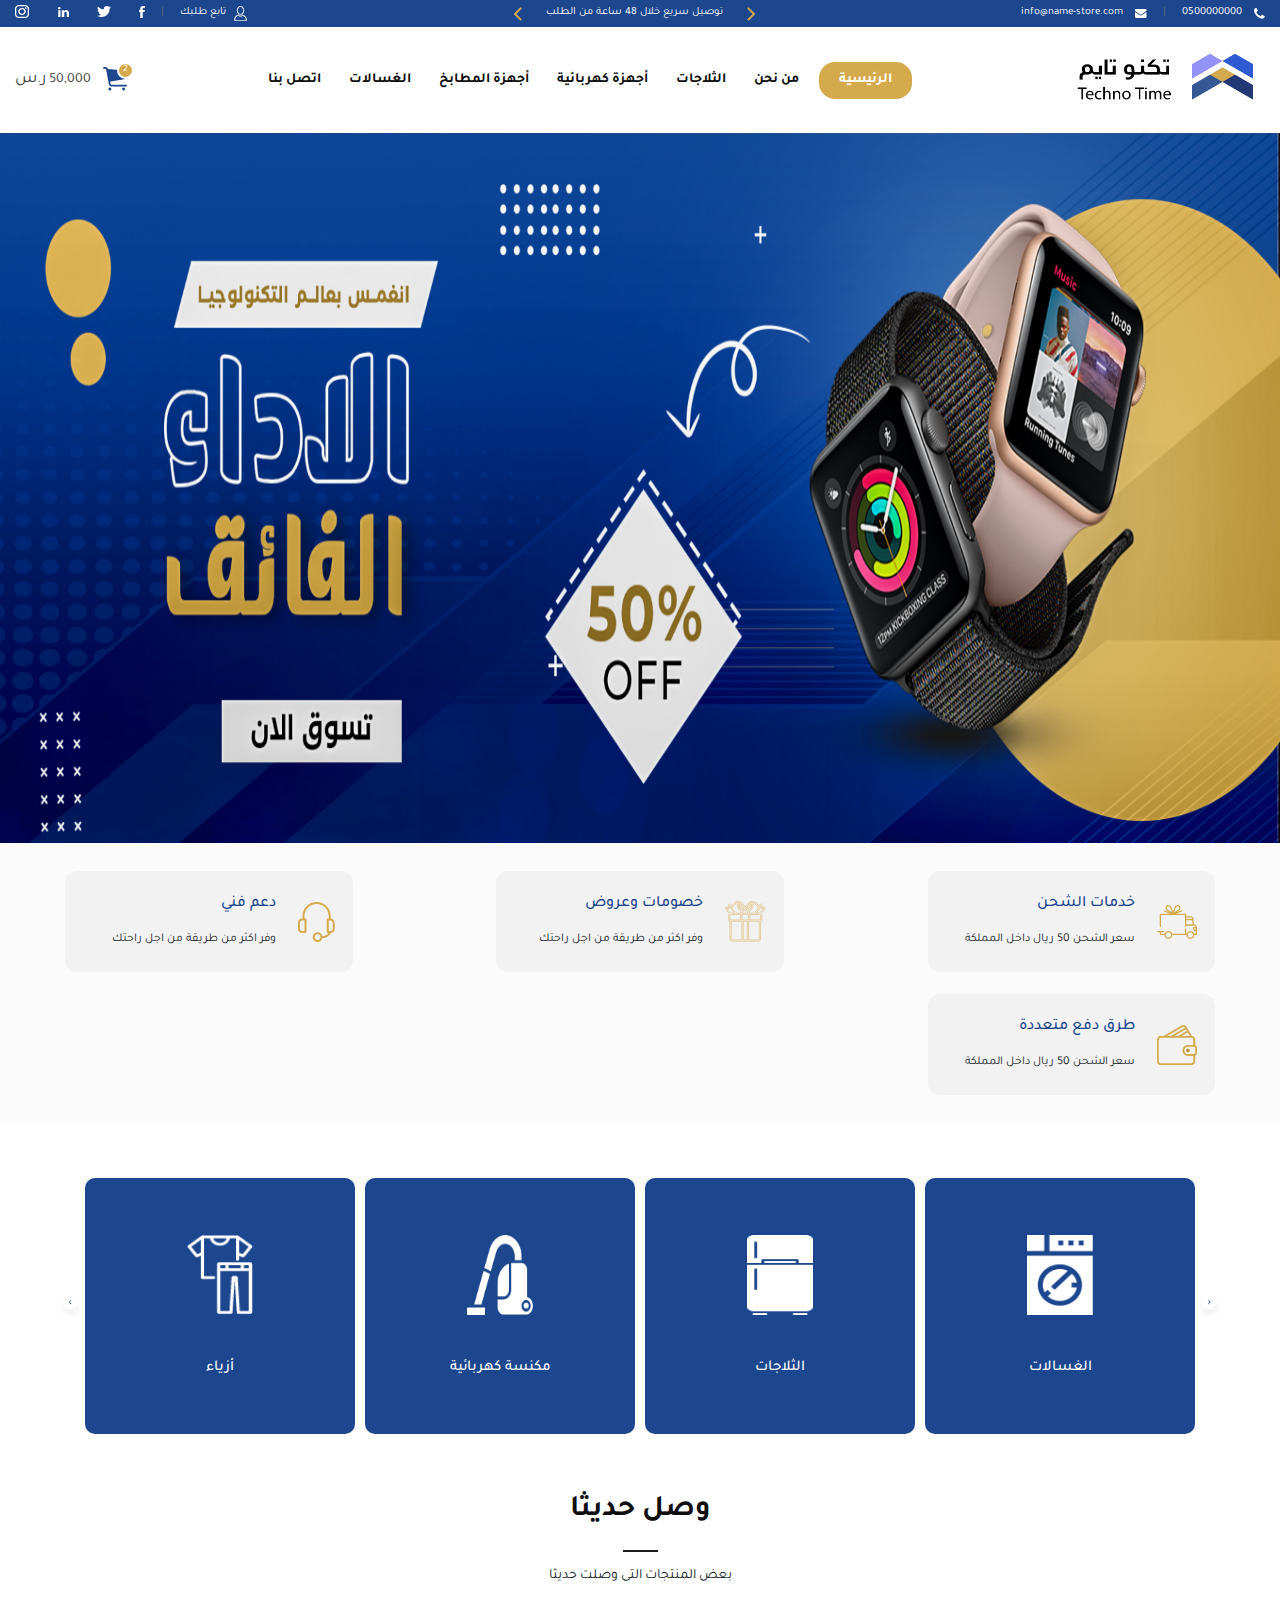
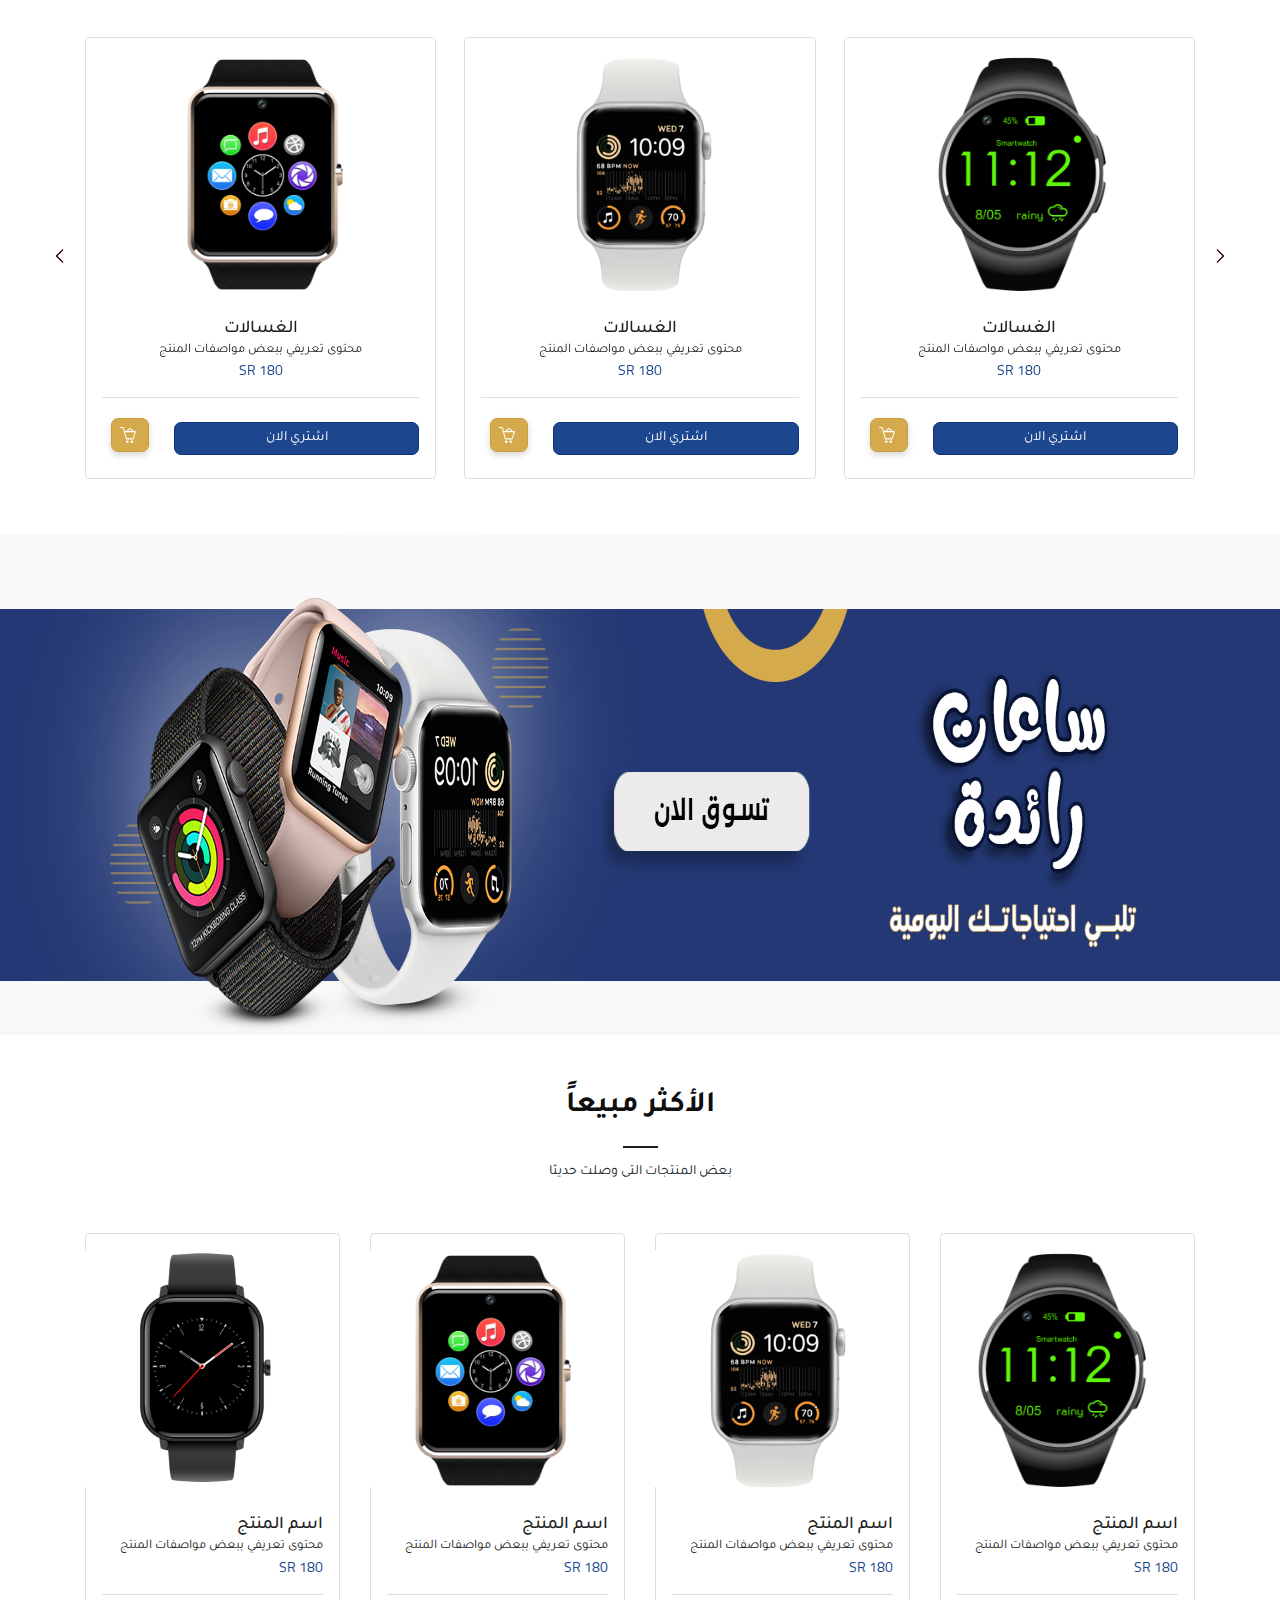
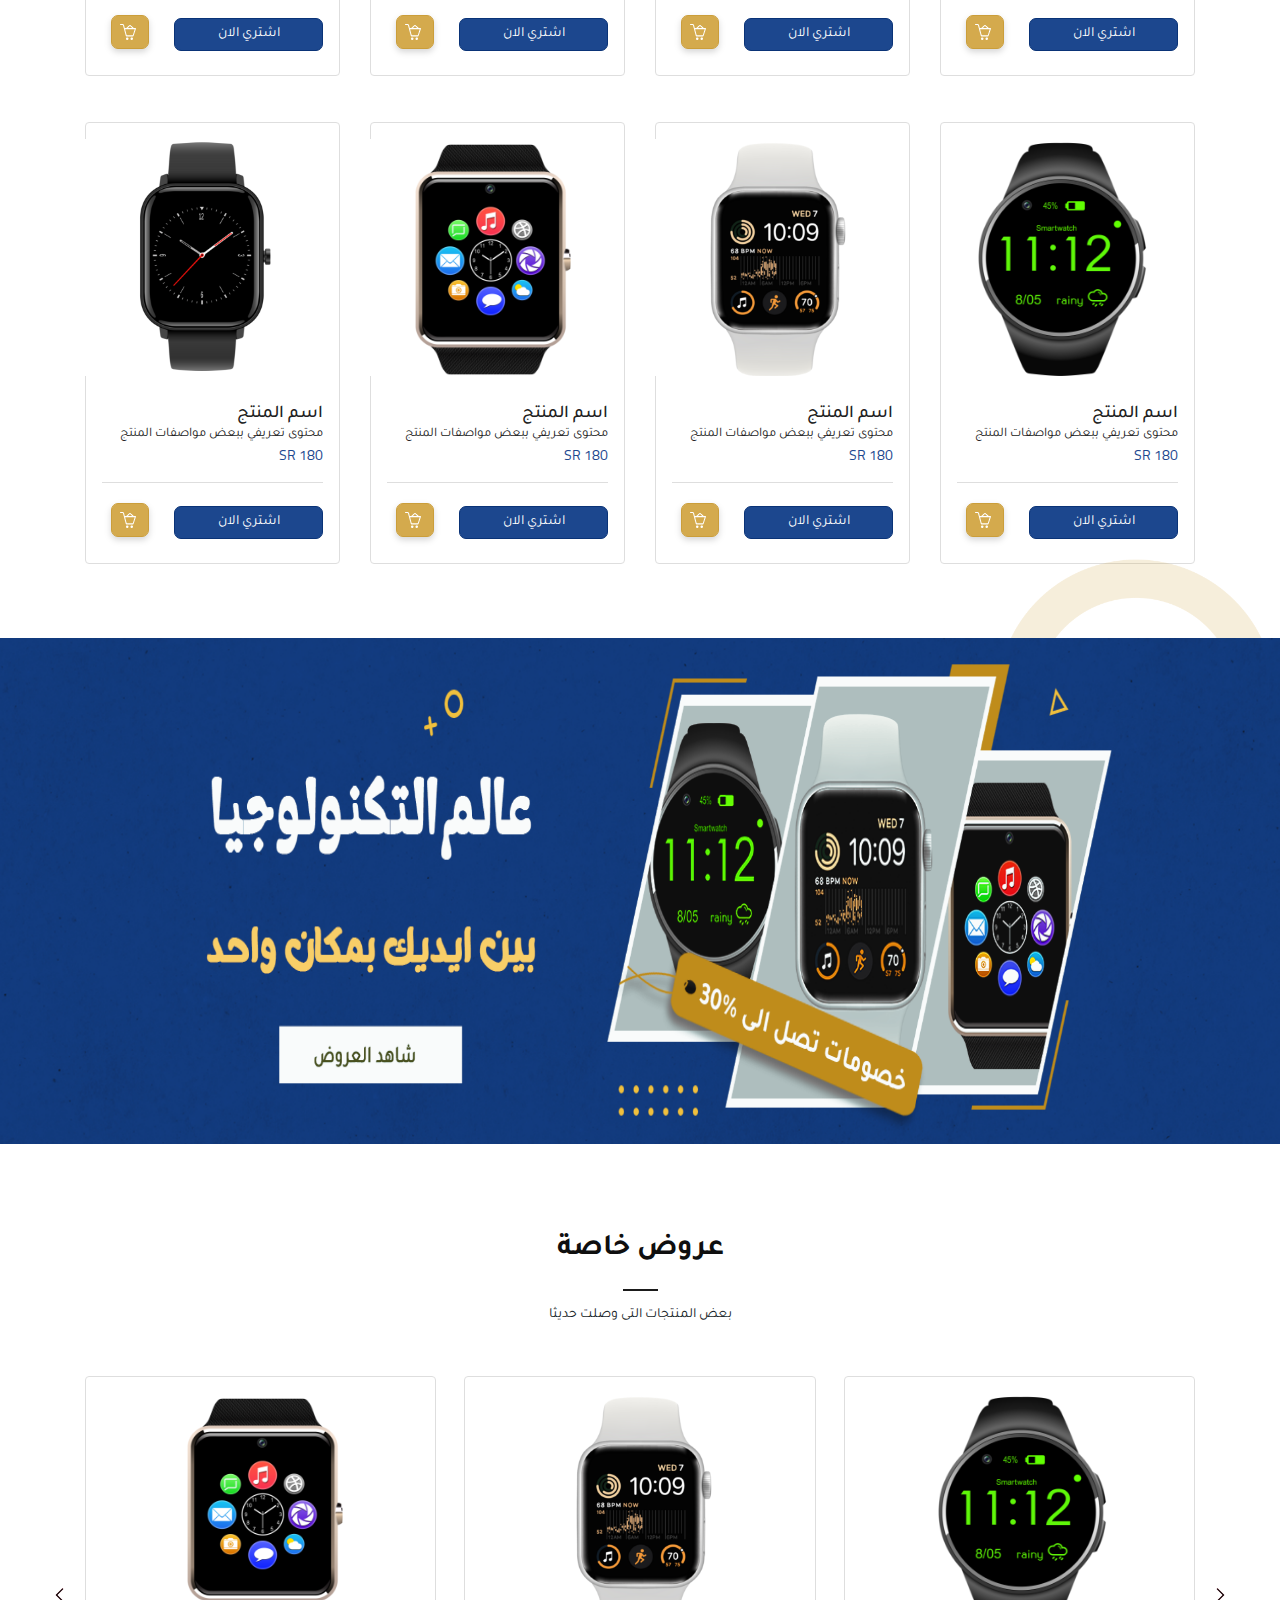
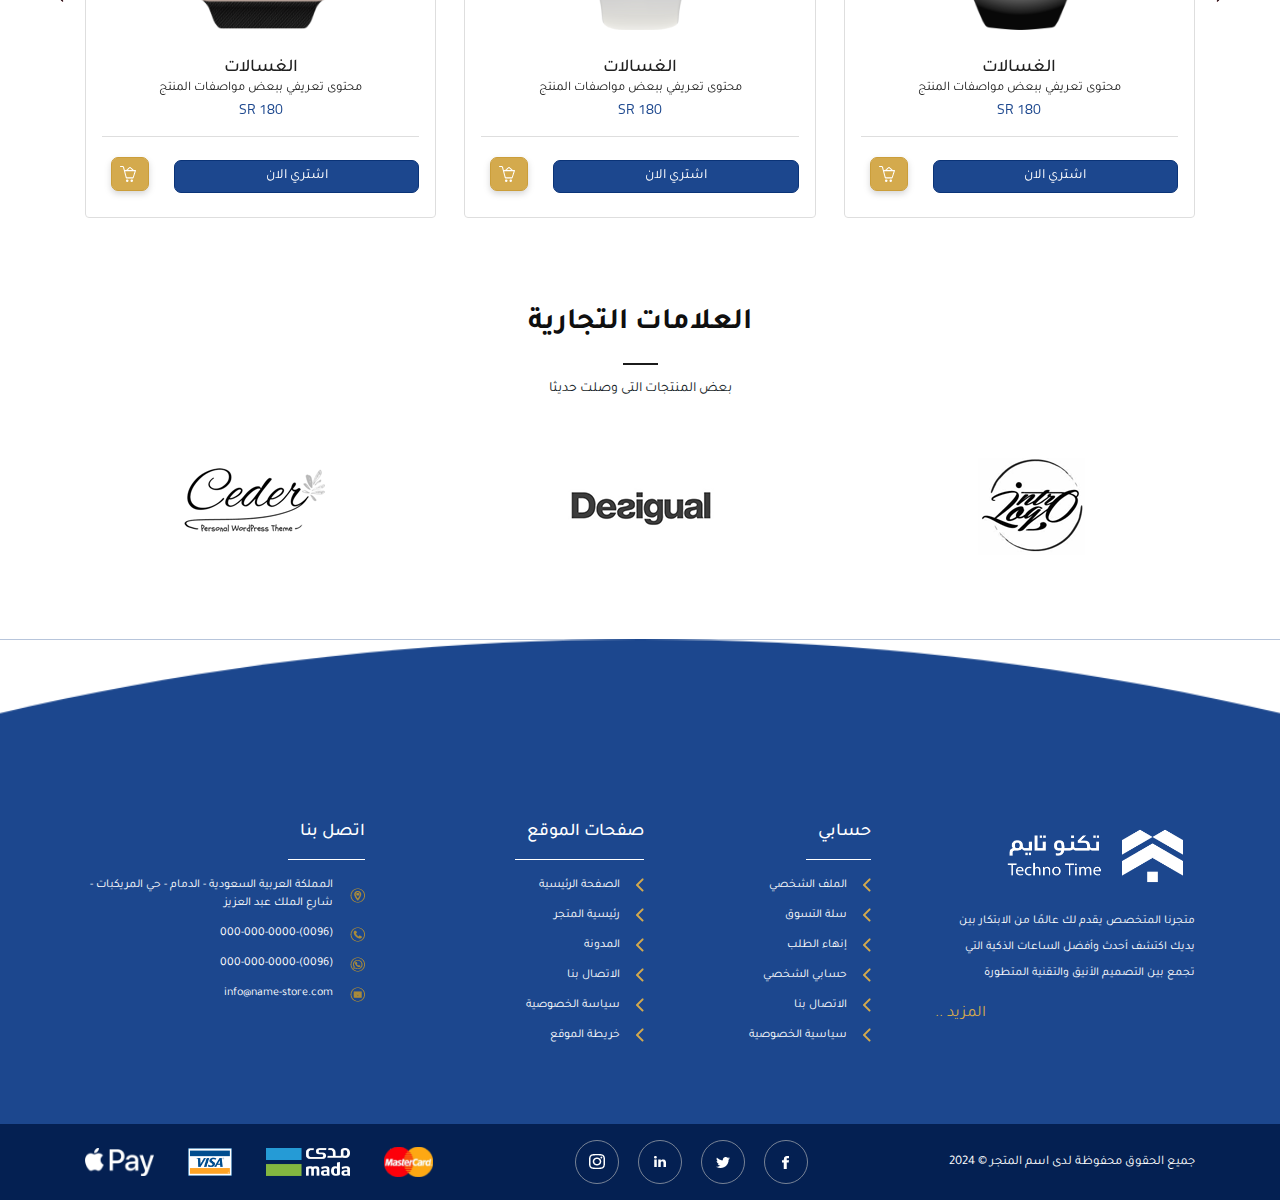
==== index.html @ a3381af2 "first commit" ====
<!DOCTYPE html>
<html lang="en">

<head>
    <meta charset="UTF-8">
    <meta http-equiv="X-UA-Compatible" content="IE=edge">
    <meta name="viewport" content="width=device-width, initial-scale=1.0">
    <title>Home</title>
    <link rel="stylesheet" href="css/bootstrap-ar.min.css">
    <link rel="stylesheet" href="css/fontawesome-all.min.css">
    <link rel="stylesheet" href="css/owl.carousel.min.css">
    <link rel="stylesheet" href="css/style.css">

</head>

<body>
    <div class="upper_nav">
        <div class="container-fluid">
            <div class="wrapper d-flex align-items-center justify-content-between">
                <div class="numbers d-flex align-items-center">
                    <div class="inner d-flex align-items-center">
                        <img src="imgs/mobile.png" alt="mobile" />
                        <span>0500000000</span>
                    </div>
                    <div class="separator">|</div>
                    <div class="inner d-flex align-items-center">
                        <img src="imgs/envelpoe.png" alt="envelpoe" />
                        <span> info@name-store.com</span>
                    </div>
                </div>
                <div class="content d-flex align-items-center">
                    <img src="imgs/arrow_right.png" alt="arrow_right">
                    <p>توصيل سريع خلال 48 ساعة من الطلب</p>
                    <img src="imgs/arrow_left.png" alt="arrow_left">
                </div>
                <div class="social d-flex align-items-center">
                    <div class="user d-flex align-items-center">
                        <img src="imgs/user.png" alt="user">
                        <span> تابع طلبك </span>
                    </div>
                    <div class="separator">|</div>
                    <div class="icons d-flex align-items-center">
                        <a href="#"> <img src="imgs/facebook.png" alt=""> </a>
                        <a href="#"> <img src="imgs/x.png" alt=""> </a>
                        <a href="#"> <img src="imgs/linkedin.png" alt=""> </a>
                        <a href="#"> <img src="imgs/instagram.png" alt=""> </a>
                    </div>
                </div>
            </div>
        </div>
    </div>
    <nav class="navbar navbar-expand-lg">
        <div class="container-fluid">
            <a class="navbar-brand" href="#">
                <img src="imgs/logo.png" width="206px" height="69px" />
            </a>
            <button class="navbar-toggler" type="button" data-toggle="collapse" data-target="#navbarSupportedContent"
                aria-controls="navbarSupportedContent" aria-expanded="false" aria-label="Toggle navigation">
                <i class="fas fa-bars"></i>
            </button>

            <div class="collapse navbar-collapse" id="navbarSupportedContent">
                <ul class="navbar-nav mr-auto ml-auto">
                    <li class="nav-item active">
                        <a data-target="ab" class="nav-link" href="#"> الرئيسية <span
                                class="sr-only">(current)</span></a>
                    </li>

                    <li class="nav-item">
                        <a data-target="ms" class="nav-link" href="#">من نحن </a>
                    </li>

                    <li class="nav-item">
                        <a data-target="vi" class="nav-link" href="#">الثلاجات</a>
                    </li>
                    <li class="nav-item">
                        <a data-target="wu" class="nav-link" href="#"> أجهزة كهربائية </a>
                    </li>
                    <li class="nav-item">
                        <a data-target="wu" class="nav-link" href="#"> أجهزة المطابخ </a>
                    </li>
                    <li class="nav-item">
                        <a data-target="wu" class="nav-link" href="#"> الغسالات </a>
                    </li>
                    <li class="nav-item">
                        <a data-target="wu" class="nav-link" href="#"> اتصل بنا </a>
                    </li>
                </ul>
                <div class="cart d-flex align-items-center">
                    <div class="cart_icon position-relative">
                        <img src="imgs/cart.png" alt="cart">
                        <span class="items  position-absolute"> 2 </span>
                    </div>
                    <div class="balance"> 50,000 <span>ر.س</span> </div>
                </div>
            </div>
        </div>
    </nav>
    <section class="hero">
        <img class="w-100 h-100" src="imgs/hero.png" alt="hero">
    </section>
    <section class="quick_links">
        <div class="container">
            <div class="row">
                <div class="col-lg-3">
                    <div class="content d-flex align-items-center">
                        <img src="imgs/quick_1.png" alt="delivery" />
                        <div class="inner">
                            <h4> خدمات الشحن </h4>
                            <p> سعر الشحن 50 ريال داخل المملكة </p>
                        </div>
                    </div>
                </div>
                <div class="col-lg-3">
                    <div class="content d-flex align-items-center">
                        <img src="imgs/quick_2.png" alt="delivery" />
                        <div class="inner">
                            <h4> خصومات وعروض </h4>
                            <p> وفر اكثر من طريقة من اجل راحتك</p>
                        </div>
                    </div>
                </div>
                <div class="col-lg-3">
                    <div class="content d-flex align-items-center">
                        <img src="imgs/quick_3.png" alt="delivery" />
                        <div class="inner">
                            <h4> دعم فني </h4>
                            <p> وفر اكثر من طريقة من اجل راحتك</p>
                        </div>
                    </div>
                </div>
                <div class="col-lg-3">
                    <div class="content d-flex align-items-center">
                        <img src="imgs/quick_4.png" alt="delivery" />
                        <div class="inner">
                            <h4> طرق دفع متعددة</h4>
                            <p> سعر الشحن 50 ريال داخل المملكة </p>
                        </div>
                    </div>
                </div>
            </div>
        </div>
    </section>

    <section class="categories">
        <div class="container">
            <div class="owl-carousel categories_owl owl-theme">
                <div class="d-flex flex-column">
                    <img src="imgs/categories/washing-machine.png" alt="washing-machine" />
                    <h4> الغسالات </h4>
                </div>
                <div class="d-flex flex-column">
                    <img src="imgs/categories/Kulkas.png" alt="washing-machine" />
                    <h4> الثلاجات </h4>
                </div>
                <div class="d-flex flex-column">
                    <img src="imgs/categories/sweeper.png" alt="washing-machine" />
                    <h4> مكنسة كهربائية </h4>
                </div>
                <div class="d-flex flex-column">
                    <img src="imgs/categories/cloth.png" alt="washing-machine" />
                    <h4> أزياء </h4>
                </div>
                <div class="d-flex flex-column">
                    <img src="imgs/categories/dumble.png" alt="washing-machine" />
                    <h4> رياضة </h4>
                </div>
                <div class="d-flex flex-column">
                    <img src="imgs/categories/shopping.png" alt="washing-machine" />
                    <h4> الأحذية والشنط </h4>
                </div>
                <div class="d-flex flex-column">
                    <img src="imgs/categories/cloth.png" alt="washing-machine" />
                    <h4> أزياء </h4>
                </div>
                <div class="d-flex flex-column">
                    <img src="imgs/categories/dumble.png" alt="washing-machine" />
                    <h4> رياضة </h4>
                </div>
                <div class="d-flex flex-column"> <img src="imgs/categories/shopping.png" alt="washing-machine" />
                    <h4> الأحذية والشنط </h4>
                </div>
            </div>
        </div>
    </section>

    <section class="new_arrivals">
        <div class="container">
            <div class="main_heading d-flex align-items-center flex-column">
                <span class="d-block">وصل حديثا </span>
                <img src="imgs/line.png" alt="line" />
                <p> بعض المنتجات التى وصلت حديثا</p>
            </div>

            <div class="owl-carousel new_arrivals_owl owl-theme">
                <div class="d-flex flex-column">
                    <img src="imgs/new/1.png" alt="new arrivals" />
                    <div class="poduct_info">
                        <h4> الغسالات </h4>
                        <p> محتوى تعريفي ببعض مواصفات المنتج </p>
                        <span> 180 SR </span>
                    </div>
                    <div class="actions">
                        <a class="button" href="#"> اشتري الان </a>
                        <a href="#"> <img src="imgs/prod_cart.png" alt="cart"></a>
                    </div>
                </div>
                <div class="d-flex flex-column">
                    <img src="imgs/new/2.png" alt="new arrivals" />
                    <div class="poduct_info">
                        <h4> الغسالات </h4>
                        <p> محتوى تعريفي ببعض مواصفات المنتج </p>
                        <span> 180 SR </span>
                    </div>
                    <div class="actions">
                        <a class="button" href="#"> اشتري الان </a>
                        <a href="#"> <img src="imgs/prod_cart.png" alt="cart"></a>
                    </div>
                </div>
                <div class="d-flex flex-column">
                    <img src="imgs/new/3.png" alt="new arrivals" />
                    <div class="poduct_info">
                        <h4> الغسالات </h4>
                        <p> محتوى تعريفي ببعض مواصفات المنتج </p>
                        <span> 180 SR </span>
                    </div>
                    <div class="actions">
                        <a class="button" href="#"> اشتري الان </a>
                        <a href="#"> <img src="imgs/prod_cart.png" alt="cart"></a>
                    </div>
                </div>
                <div class="d-flex flex-column">
                    <img src="imgs/new/4.png" alt="new arrivals" />
                    <div class="poduct_info">
                        <h4> الغسالات </h4>
                        <p> محتوى تعريفي ببعض مواصفات المنتج </p>
                        <span> 180 SR </span>
                    </div>
                    <div class="actions">
                        <a class="button" href="#"> اشتري الان </a>
                        <a href="#"> <img src="imgs/prod_cart.png" alt="cart"></a>
                    </div>
                </div>

            </div>
        </div>
    </section>
    <section class="needs">
        <img src="imgs/needa.png" alt="needa" />
    </section>

    <section class="best_seller">
        <div class="container">
            <div class="main_heading d-flex align-items-center flex-column">
                <span class="d-block"> الأكثر مبيعاً </span>
                <img src="imgs/line.png" alt="line" />
                <p> بعض المنتجات التى وصلت حديثا </p>
            </div>

            <div class="row">
                <div class="col-lg-3 col-md-6">
                    <div class="content d-flex flex-column ">
                        <img src="imgs/new/1.png" alt="new arrivals" />
                        <div class="poduct_info">
                            <h4> اسم المنتج </h4>
                            <p> محتوى تعريفي ببعض مواصفات المنتج </p>
                            <span> 180 SR </span>
                        </div>
                        <div class="actions">
                            <a class="button" href="#"> اشتري الان </a>
                            <a href="#"> <img src="imgs/prod_cart.png" alt="cart"></a>
                        </div>
                    </div>
                </div>
                <div class="col-lg-3 col-md-6">
                    <div class="content d-flex flex-column ">
                        <img src="imgs/new/2.png" alt="new arrivals" />
                        <div class="poduct_info">
                            <h4> اسم المنتج </h4>
                            <p> محتوى تعريفي ببعض مواصفات المنتج </p>
                            <span> 180 SR </span>
                        </div>
                        <div class="actions">
                            <a class="button" href="#"> اشتري الان </a>
                            <a href="#"> <img src="imgs/prod_cart.png" alt="cart"></a>
                        </div>
                    </div>
                </div>
                <div class="col-lg-3 col-md-6">
                    <div class="content d-flex flex-column ">
                        <img src="imgs/new/3.png" alt="new arrivals" />
                        <div class="poduct_info">
                            <h4> اسم المنتج </h4>
                            <p> محتوى تعريفي ببعض مواصفات المنتج </p>
                            <span> 180 SR </span>
                        </div>
                        <div class="actions">
                            <a class="button" href="#"> اشتري الان </a>
                            <a href="#"> <img src="imgs/prod_cart.png" alt="cart"></a>
                        </div>
                    </div>
                </div>
                <div class="col-lg-3 col-md-6">
                    <div class="content d-flex flex-column ">
                        <img src="imgs/new/4.png" alt="new arrivals" />
                        <div class="poduct_info">
                            <h4> اسم المنتج </h4>
                            <p> محتوى تعريفي ببعض مواصفات المنتج </p>
                            <span> 180 SR </span>
                        </div>
                        <div class="actions">
                            <a class="button" href="#"> اشتري الان </a>
                            <a href="#"> <img src="imgs/prod_cart.png" alt="cart"></a>
                        </div>
                    </div>
                </div>
                <div class="col-lg-3 col-md-6">
                    <div class="content d-flex flex-column ">
                        <img src="imgs/new/1.png" alt="new arrivals" />
                        <div class="poduct_info">
                            <h4> اسم المنتج </h4>
                            <p> محتوى تعريفي ببعض مواصفات المنتج </p>
                            <span> 180 SR </span>
                        </div>
                        <div class="actions">
                            <a class="button" href="#"> اشتري الان </a>
                            <a href="#"> <img src="imgs/prod_cart.png" alt="cart"></a>
                        </div>
                    </div>
                </div>
                <div class="col-lg-3 col-md-6">
                    <div class="content d-flex flex-column ">
                        <img src="imgs/new/2.png" alt="new arrivals" />
                        <div class="poduct_info">
                            <h4> اسم المنتج </h4>
                            <p> محتوى تعريفي ببعض مواصفات المنتج </p>
                            <span> 180 SR </span>
                        </div>
                        <div class="actions">
                            <a class="button" href="#"> اشتري الان </a>
                            <a href="#"> <img src="imgs/prod_cart.png" alt="cart"></a>
                        </div>
                    </div>
                </div>
                <div class="col-lg-3 col-md-6">
                    <div class="content d-flex flex-column ">
                        <img src="imgs/new/3.png" alt="new arrivals" />
                        <div class="poduct_info">
                            <h4> اسم المنتج </h4>
                            <p> محتوى تعريفي ببعض مواصفات المنتج </p>
                            <span> 180 SR </span>
                        </div>
                        <div class="actions">
                            <a class="button" href="#"> اشتري الان </a>
                            <a href="#"> <img src="imgs/prod_cart.png" alt="cart"></a>
                        </div>
                    </div>
                </div>
                <div class="col-lg-3 col-md-6">
                    <div class="content d-flex flex-column ">
                        <img src="imgs/new/4.png" alt="new arrivals" />
                        <div class="poduct_info">
                            <h4> اسم المنتج </h4>
                            <p> محتوى تعريفي ببعض مواصفات المنتج </p>
                            <span> 180 SR </span>
                        </div>
                        <div class="actions">
                            <a class="button" href="#"> اشتري الان </a>
                            <a href="#"> <img src="imgs/prod_cart.png" alt="cart"></a>
                        </div>
                    </div>
                </div>
            </div>
        </div>
    </section>



    <section class="offers">
        <img class="main_img" src="imgs/offers.png" alt="offers" />
        <img class="shape" src="imgs/shape.png" alt="shape" />
    </section>


    <section class="new_arrivals special_offers">
        <div class="container">
            <div class="main_heading d-flex align-items-center flex-column">
                <span class="d-block"> عروض خاصة  </span>
                <img src="imgs/line.png" alt="line" />
                <p> بعض المنتجات التى وصلت حديثا</p>
            </div>

            <div class="owl-carousel special_offers_owl owl-theme">
                <div class="d-flex flex-column">
                    <img src="imgs/new/1.png" alt="new arrivals" />
                    <div class="poduct_info">
                        <h4> الغسالات </h4>
                        <p> محتوى تعريفي ببعض مواصفات المنتج </p>
                        <span> 180 SR </span>
                    </div>
                    <div class="actions">
                        <a class="button" href="#"> اشتري الان </a>
                        <a href="#"> <img src="imgs/prod_cart.png" alt="cart"></a>
                    </div>
                </div>
                <div class="d-flex flex-column">
                    <img src="imgs/new/2.png" alt="new arrivals" />
                    <div class="poduct_info">
                        <h4> الغسالات </h4>
                        <p> محتوى تعريفي ببعض مواصفات المنتج </p>
                        <span> 180 SR </span>
                    </div>
                    <div class="actions">
                        <a class="button" href="#"> اشتري الان </a>
                        <a href="#"> <img src="imgs/prod_cart.png" alt="cart"></a>
                    </div>
                </div>
                <div class="d-flex flex-column">
                    <img src="imgs/new/3.png" alt="new arrivals" />
                    <div class="poduct_info">
                        <h4> الغسالات </h4>
                        <p> محتوى تعريفي ببعض مواصفات المنتج </p>
                        <span> 180 SR </span>
                    </div>
                    <div class="actions">
                        <a class="button" href="#"> اشتري الان </a>
                        <a href="#"> <img src="imgs/prod_cart.png" alt="cart"></a>
                    </div>
                </div>
                <div class="d-flex flex-column">
                    <img src="imgs/new/4.png" alt="new arrivals" />
                    <div class="poduct_info">
                        <h4> الغسالات </h4>
                        <p> محتوى تعريفي ببعض مواصفات المنتج </p>
                        <span> 180 SR </span>
                    </div>
                    <div class="actions">
                        <a class="button" href="#"> اشتري الان </a>
                        <a href="#"> <img src="imgs/prod_cart.png" alt="cart"></a>
                    </div>
                </div>

            </div>
        </div>
    </section>

    <section class="partners">
        <div class="container">
            <div class="main_heading d-flex align-items-center flex-column">
                <span class="d-block"> العلامات التجارية  </span>
                <img src="imgs/line.png" alt="line" />
                <p> بعض المنتجات التى وصلت حديثا</p>
            </div>
            <div class="owl-carousel partners_owl owl-theme">
                <div>
                    <img src="imgs/partner_1.png" alt="">
                </div>
                <div>
                    <img src="imgs/partner_2.png" alt="">
                </div>
                <div>
                    <img src="imgs/partner_3.png" alt="">
                </div>
                <div>
                    <img src="imgs/partner_1.png" alt="">
                </div>
                <div>
                    <img src="imgs/partner_2.png" alt="">
                </div>
                <div>
                    <img src="imgs/partner_3.png" alt="">
                </div>
            </div>
        </div>
    </section>

    <footer>
        <div class="container">
            <div class="inner d-flex align-items-start justify-content-between">
                <div class="right d-flex align-items-start">
                    <div class="footer_logo">
                        <img src="imgs/ligt.png" alt="footer logo" />
                        <p>متجرنا المتخصص يقدم لك عالمًا من الابتكار بين يديك
                            اكتشف أحدث وأفضل الساعات الذكية التي تجمع بين 
                            التصميم الأنيق  والتقنية المتطورة
                        </p>
                        <span> المزيد .. </span>
                    </div>
                    <div class="footer_links">
                        <h5> حسابي  </h5>
                        <div class="link d-flex align-items-center">
                            <img src="imgs/arrow_left.png" alt="arrow_left"/>
                            <a href="#"> الملف الشخصي   </a>
                        </div>
                        <div class="link d-flex align-items-center">
                            <img src="imgs/arrow_left.png" alt="arrow_left"/>
                            <a href="#">سلة التسوق           </a>
                        </div>
                        <div class="link d-flex align-items-center">
                            <img src="imgs/arrow_left.png" alt="arrow_left"/>
                            <a href="#"> إنهاء الطلب              </a>
                        </div>
                        <div class="link d-flex align-items-center">
                            <img src="imgs/arrow_left.png" alt="arrow_left"/>
                            <a href="#">حسابي الشخصي     </a>
                        </div>
                        <div class="link d-flex align-items-center">
                            <img src="imgs/arrow_left.png" alt="arrow_left"/>
                            <a href="#">الاتصال بنا </a>
                        </div>
                        <div class="link d-flex align-items-center">
                            <img src="imgs/arrow_left.png" alt="arrow_left"/>
                            <a href="#"> سياسية الخصوصية </a>
                        </div>
                    </div>
                </div>
                <div class="left d-flex align-items-start">
                    <div class="footer_links">
                        <h5> صفحات الموقع  </h5>
                        <div class="link d-flex align-items-center">
                            <img src="imgs/arrow_left.png" alt="arrow_left"/>
                            <a href="#"> الصفحة الرئيسية      </a>
                        </div>
                        <div class="link d-flex align-items-center">
                            <img src="imgs/arrow_left.png" alt="arrow_left"/>
                            <a href="#">  رئيسية المتجر             </a>
                        </div>
                        <div class="link d-flex align-items-center">
                            <img src="imgs/arrow_left.png" alt="arrow_left"/>
                            <a href="#">  المدونة      </a>
                        </div>
                        <div class="link d-flex align-items-center">
                            <img src="imgs/arrow_left.png" alt="arrow_left"/>
                            <a href="#"> الاتصال بنا                </a>
                        </div>
                        <div class="link d-flex align-items-center">
                            <img src="imgs/arrow_left.png" alt="arrow_left"/>
                            <a href="#"> سياسة الخصوصية                      </a>
                        </div>
                        <div class="link d-flex align-items-center">
                            <img src="imgs/arrow_left.png" alt="arrow_left"/>
                            <a href="#"> خريطة الموقع       </a>
                        </div>
                    </div>
                    <div class="footer_links">
                        <h5> اتصل بنا  </h5>
                        <div class="link d-flex align-items-center">
                            <img src="imgs/location.png" alt="location"/>
                            <p class="location_p">المملكة العربية السعودية - الدمام - حي المريكبات -   شارع الملك عبد العزيز  </p>
                        </div>
                        <div class="link d-flex align-items-center">
                            <img src="imgs/phone.png" alt="phone"/>
                            <p>  (0096)-000-000-0000           </p>
                        </div>
                        <div class="link d-flex align-items-center">
                            <img src="imgs/whatsapp.png" alt="whatsapp"/>
                            <p> (0096)-000-000-0000      </p>
                        </div>
                        <div class="link d-flex align-items-center">
                            <img src="imgs/message.png" alt="message"/>
                            <p>  info@name-store.com  </p>
                        </div>
                    </div>
                </div>
            </div>
        </div>

        <div class="lower_footer">
            <div class="container">
                <div class="lower_content d-flex align-items-center justify-content-between">
                        <div class="copy">
                            <p>جميع الحقوق محفوظة لدى اسم المتجر   © 2024</p>
                        </div>
                        <div class="social d-flex align-items-center">
                            <a href="#"> <img src="imgs/Group 464.png" alt="facebook"> </a>
                            <a href="#"> <img src="imgs/Group 465.png" alt="twitter'"> </a>
                            <a href="#"> <img src="imgs/Group 466.png" alt="linkedin'"> </a>
                            <a href="#"> <img src="imgs/Group 467.png" alt="instagram'"> </a>
                        </div>
                        <div class="gateway d-flex align-items-center">
                            <img src="imgs/credit.png" alt="cardit"/>
                            <img src="imgs/mada.png" alt="mada"/>
                            <img src="imgs/visa.png" alt="visa"/>
                            <img src="imgs/applePay.png" alt="applePay"/>
                        </div>
                </div>
            </div>
        </div>
    </footer>


    <script src="js/jquery-3.2.1.min.js"></script>
    <script src="js/popper.min.js"></script>
    <script src="js/bootstrap.min.js"></script>
    <script src="js/owl.carousel.min.js"></script>
    <script src="js/main.js"></script>
</body>

</html>
---- css/style.css ----
@import url("https://fonts.googleapis.com/css2?family=Inter&family=Montserrat:wght@600;700&family=Poppins:wght@500&family=Tajawal:wght@400;500;700;800&display=swap");
@font-face {
  font-family: "cairo";
  src: url(../fonts/Cairo-Bold.ttf);
  font-weight: 700;
}
@font-face {
  font-family: "cairo";
  src: url(../fonts/Cairo-Regular.ttf);
  font-weight: normal;
}
@font-face {
  font-family: "cairo";
  src: url(../fonts/Cairo-SemiBold.ttf);
  font-weight: 600;
}
@media (min-width: 1500px) {
  .container-fluid {
    max-width: calc(100% - 130px);
  }
  .container {
    max-width: calc(100% - 345px);
  }
}
h1,
h2,
h3,
h4,
h5,
h6,
p {
  margin: 0;
}

body {
  direction: rtl;
  font-family: "Tajawal", sans-serif;
}

.separator {
  color: #707070;
  margin: 0 16px;
}

.main_heading span {
  color: #0f0f0f;
  margin-bottom: 16px;
  font-size: 30px;
  font-weight: 700;
}
.main_heading img {
  margin-bottom: 14px;
}
.main_heading p {
  font-size: 14px;
  margin-bottom: 50px;
  color: #171E28;
}

.upper_nav {
  background-color: #1C478E;
  color: #ffffff;
  padding: 5px 0;
  font-size: 11px;
}
.upper_nav .numbers .inner {
  gap: 12px;
}
.upper_nav .content {
  gap: 24px;
}
.upper_nav .social .user {
  gap: 8px;
}
.upper_nav .social .icons {
  gap: 28px;
}
@media (max-width: 767px) {
  .upper_nav {
    padding: 12px 0;
  }
  .upper_nav .wrapper {
    flex-wrap: wrap;
    justify-content: center;
  }
  .upper_nav .wrapper .numbers,
  .upper_nav .wrapper .social {
    width: 100%;
    justify-content: center;
  }
  .upper_nav .wrapper .content {
    width: 100%;
    margin: 16px 0;
    justify-content: center;
    gap: 12px;
  }
  .upper_nav .wrapper .separator {
    margin: 0 12px;
  }
  .upper_nav .wrapper .social .user {
    gap: 4px;
  }
  .upper_nav .wrapper .social .icons {
    gap: 12px;
  }
}

.navbar {
  background-color: #ffffff;
  height: 106px;
  padding: 0;
}
@media (max-width: 991px) {
  .navbar {
    padding: 0 15px;
    min-height: 106px;
    height: unset;
  }
}
@media (max-width: 991px) {
  .navbar .navbar-collapse {
    padding: 16px;
  }
}
@media (max-width: 1200px) {
  .navbar .navbar-brand img {
    width: 150px;
  }
}
.navbar .navbar-nav {
  gap: 12px;
}
@media (max-width: 1200px) {
  .navbar .navbar-nav {
    gap: 6px;
  }
}
.navbar .navbar-nav .nav-item .nav-link {
  font-size: 14px;
  color: #0C0C0C;
  text-decoration: none;
  font-weight: bold;
}
.navbar .navbar-nav .nav-item.active .nav-link {
  background-color: #D4AA4D;
  color: #ffffff;
  border-radius: 16px;
  padding: 8px 20px;
}
.navbar .cart {
  gap: 12px;
}
@media (max-width: 991px) {
  .navbar .cart {
    margin-top: 16px;
  }
}
.navbar .cart .cart_icon .items {
  display: flex;
  align-items: center;
  justify-content: center;
  width: 17px;
  height: 17px;
  border-radius: 50%;
  border: 2px solid #ffffff;
  color: #ffffff;
  background-color: #D4AA4D;
  font-size: 10px;
  right: -5px;
  top: -5px;
}
.navbar .cart .balance {
  color: #3F3E41;
  font-size: 14px;
}
.navbar .cart .balance span {
  font-size: 17px;
  color: #3F3E41;
}

.hero {
  height: 710px;
}
@media (max-width: 767px) {
  .hero {
    height: 500px;
  }
}

.quick_links {
  padding: 28px 0;
  background-color: #FBFBFB;
}
.quick_links .container {
  width: calc(100% - 720px);
  max-width: calc(100% - 720px);
}
@media (max-width: 1600px) {
  .quick_links .container {
    max-width: calc(100% - 130px);
    width: calc(100% - 130px);
  }
}
.quick_links .row {
  gap: 22px;
  justify-content: space-between;
}
.quick_links .row .col-lg-3,
.quick_links .row .col-lg-4 {
  padding: 0;
  max-width: 277px;
}
@media (max-width: 1400px) {
  .quick_links .row .col-lg-3,
  .quick_links .row .col-lg-4 {
    max-width: unset;
  }
}
.quick_links .row .col-lg-3 .content,
.quick_links .row .col-lg-4 .content {
  padding: 24px 18px;
  background-color: #F2F2F2;
  transition: 0.3s all ease-in-out;
  gap: 22px;
  border-radius: 12px;
}
.quick_links .row .col-lg-3 .content h4,
.quick_links .row .col-lg-4 .content h4 {
  margin-bottom: 16px;
  font-size: 16px;
  color: #1C478E;
}
.quick_links .row .col-lg-3 .content p,
.quick_links .row .col-lg-4 .content p {
  font-size: 12px;
}
.quick_links .row .col-lg-3 .content:hover,
.quick_links .row .col-lg-4 .content:hover {
  background-color: #1C478E;
}
.quick_links .row .col-lg-3 .content:hover h4,
.quick_links .row .col-lg-4 .content:hover h4 {
  color: #ffffff;
}

.categories {
  padding: 55px 0;
}
.categories .owl-carousel.owl-rtl .owl-item {
  text-align: center;
}
.categories .owl-carousel.owl-rtl .owl-item div {
  color: #ffffff;
  background-color: #1C478E;
  border-radius: 10px;
  padding: 57px 47px;
}
.categories .owl-carousel.owl-rtl .owl-item div img {
  width: 66px;
  margin: 0 auto 44px;
  height: 80px;
}
@media (max-width: 575px) {
  .categories .owl-carousel.owl-rtl .owl-item div img {
    width: 50px;
    height: 60px;
  }
}
.categories .owl-carousel.owl-rtl .owl-item div h4 {
  font-size: 20px;
  font-weight: 500;
}
@media (max-width: 1800px) {
  .categories .owl-carousel.owl-rtl .owl-item div h4 {
    font-size: 15px;
  }
}
@media (max-width: 575px) {
  .categories .owl-carousel.owl-rtl .owl-item div h4 {
    font-size: 13px;
  }
}
.categories .owl-nav {
  position: absolute;
  width: 100%;
  top: 50%;
  display: flex;
  align-items: center;
  justify-content: space-between;
  transform: translateY(-50%);
}
.categories .owl-nav button.owl-prev {
  position: absolute;
  right: -73px;
}
@media (max-width: 1400px) {
  .categories .owl-nav button.owl-prev {
    right: -32px;
  }
}
.categories .owl-nav button {
  outline: none;
}
.categories .owl-nav button.owl-next {
  position: absolute;
  left: -73px;
}
@media (max-width: 1400px) {
  .categories .owl-nav button.owl-next {
    left: -32px;
  }
}
.categories .owl-nav img {
  width: 48px;
}
@media (max-width: 1400px) {
  .categories .owl-nav img {
    width: 35px;
  }
}

.new_arrivals {
  padding: 0 0 56px 0;
}
@media (min-width: 1600px) {
  .new_arrivals .container {
    max-width: calc(100% - 720px);
    width: calc(100% - 720px);
  }
}
.new_arrivals .owl-carousel.owl-rtl .owl-item {
  text-align: center;
}
.new_arrivals .owl-carousel.owl-rtl .owl-item > div {
  color: #212121;
  border-radius: 4px;
  border: 1px solid #DEDEDE;
  padding: 16px 16px 0;
}
.new_arrivals .owl-carousel.owl-rtl .owl-item > div img {
  max-width: 238px;
  margin: 0 auto 28px;
}
.new_arrivals .owl-carousel.owl-rtl .owl-item > div .poduct_info h4 {
  font-size: 18px;
  font-weight: 500;
}
.new_arrivals .owl-carousel.owl-rtl .owl-item > div .poduct_info p {
  font-size: 13px;
}
.new_arrivals .owl-carousel.owl-rtl .owl-item > div .poduct_info span {
  font-size: 14px;
  color: #1C478E;
  font-family: "cairo";
  display: block;
  margin-bottom: 16px;
}
.new_arrivals .owl-carousel.owl-rtl .owl-item > div .actions {
  padding: 14px 0;
  border-top: 1px solid #DEDEDE;
  display: flex !important;
  align-items: center;
  justify-content: space-between;
  gap: 16px;
}
.new_arrivals .owl-carousel.owl-rtl .owl-item > div .actions img {
  width: unset;
  height: 100%;
  margin: 0;
}
.new_arrivals .owl-carousel.owl-rtl .owl-item > div .actions a.button {
  padding: 5px;
  font-size: 14px;
  color: #ffffff;
  text-decoration: none;
  background-color: #1C478E;
  border: 1px solid #0A3377;
  border-radius: 7px;
  flex: 1;
}
.new_arrivals .owl-nav {
  position: absolute;
  width: 100%;
  top: 50%;
  display: flex !important;
  align-items: center;
  justify-content: space-between;
  transform: translateY(-50%);
}
.new_arrivals .owl-nav button.owl-prev {
  position: absolute;
  right: -90px;
}
@media (max-width: 1400px) {
  .new_arrivals .owl-nav button.owl-prev {
    right: -32px;
  }
}
@media (max-width: 1100px) {
  .new_arrivals .owl-nav button.owl-prev {
    display: none;
  }
}
.new_arrivals .owl-nav button {
  outline: none;
}
.new_arrivals .owl-nav button.owl-next {
  position: absolute;
  left: -90px;
}
@media (max-width: 1400px) {
  .new_arrivals .owl-nav button.owl-next {
    left: -32px;
  }
}
@media (max-width: 1100px) {
  .new_arrivals .owl-nav button.owl-next {
    display: none;
  }
}
.new_arrivals .owl-nav img {
  width: 14px;
}

.needs {
  height: 500px;
}
@media (max-width: 767px) {
  .needs {
    height: 300px;
  }
}
@media (max-width: 575px) {
  .needs {
    height: 150px;
  }
}
.needs img {
  max-width: 100%;
  height: 100%;
}

.best_seller {
  padding: 50px 0 74px;
}
@media (min-width: 1600px) {
  .best_seller .container {
    max-width: calc(100% - 720px);
    width: calc(100% - 720px);
  }
}
.best_seller .row {
  row-gap: 46px;
}
.best_seller .content {
  color: #212121;
  border-radius: 4px;
  border: 1px solid #DEDEDE;
  padding: 16px 16px 0;
}
.best_seller .content img {
  max-width: 238px;
  margin: 0 auto 28px;
}
.best_seller .content .poduct_info h4 {
  font-size: 18px;
  font-weight: 500;
}
.best_seller .content .poduct_info p {
  font-size: 13px;
}
.best_seller .content .poduct_info span {
  font-size: 14px;
  color: #1C478E;
  font-family: "cairo";
  display: block;
  margin-bottom: 16px;
}
.best_seller .content .actions {
  padding: 14px 0;
  border-top: 1px solid #DEDEDE;
  display: flex !important;
  align-items: center;
  justify-content: space-between;
  gap: 16px;
}
.best_seller .content .actions img {
  width: unset;
  height: 100%;
  margin: 0;
}
.best_seller .content .actions a.button {
  padding: 5px;
  font-size: 14px;
  color: #ffffff;
  text-decoration: none;
  background-color: #1C478E;
  border: 1px solid #0A3377;
  border-radius: 7px;
  flex: 1;
  text-align: center;
}

.offers {
  position: relative;
  height: 506px;
}
@media (max-width: 767px) {
  .offers {
    height: 300px;
  }
}
@media (max-width: 575px) {
  .offers {
    height: 150px;
  }
}
.offers .main_img {
  height: 100%;
  max-width: 100%;
  position: relative;
  z-index: 2;
}
.offers .shape {
  position: absolute;
  right: 0;
  top: -18%;
}

.special_offers {
  padding: 84px 0;
}

.partners {
  padding: 0 0 75px;
}
.partners .owl-nav {
  display: none !important;
}
.partners .owl-carousel .owl-stage {
  display: flex;
  align-items: center;
}
.partners .owl-carousel .owl-stage .owl-item img {
  width: unset;
}
.partners .owl-carousel .owl-stage .owl-item div {
  display: flex;
  align-items: center;
  justify-content: center;
}

footer {
  background-image: url(../imgs/footer_bg.png);
  background-size: cover;
  background-position: center;
  color: #ffffff;
}
footer .inner {
  padding-top: 183px;
  gap: 160px;
  padding-bottom: 68px;
}
@media (max-width: 1600px) {
  footer .inner {
    gap: 80px;
  }
}
@media (max-width: 991px) {
  footer .inner {
    flex-wrap: wrap;
    gap: 36px;
    padding-top: 64px;
  }
}
footer .inner .right {
  gap: 140px;
}
@media (max-width: 1600px) {
  footer .inner .right {
    gap: 64px;
  }
}
@media (max-width: 575px) {
  footer .inner .right {
    flex-direction: column;
    gap: 36px;
  }
}
footer .inner .right .footer_logo img {
  max-width: 100%;
  margin-bottom: 16px;
}
footer .inner .right .footer_logo p {
  font-size: 12px;
  line-height: 26px;
  margin-bottom: 16px;
  max-width: 260px;
}
footer .inner .right .footer_logo span {
  color: #D4AA4D;
  display: flex;
  justify-content: flex-end;
}
footer .inner .right .footer_links h5 {
  font-size: 18px;
  margin-bottom: 16px;
  padding-bottom: 16px;
  border-bottom: 1px solid #ffffff;
  width: -moz-fit-content;
  width: fit-content;
  padding-inline-end: 12px;
}
footer .inner .right .footer_links .link {
  gap: 16px;
  margin-bottom: 12px;
}
footer .inner .right .footer_links .link a {
  color: #ffffff;
  text-decoration: none;
  font-size: 12px;
}
footer .inner .left {
  gap: 230px;
}
@media (max-width: 1600px) {
  footer .inner .left {
    gap: 150px;
  }
}
@media (max-width: 575px) {
  footer .inner .left {
    flex-direction: column;
    gap: 36px;
  }
}
footer .inner .left .footer_links h5 {
  font-size: 18px;
  margin-bottom: 16px;
  padding-bottom: 16px;
  border-bottom: 1px solid #ffffff;
  width: -moz-fit-content;
  width: fit-content;
  padding-inline-end: 12px;
}
footer .inner .left .footer_links .link {
  gap: 16px;
  margin-bottom: 12px;
}
footer .inner .left .footer_links .link a {
  color: #ffffff;
  text-decoration: none;
  font-size: 12px;
}
footer .inner .left .footer_links .link p {
  font-size: 12px;
}
footer .inner .left .footer_links .link .location_p {
  max-width: 248px;
}
footer .lower_footer {
  background-color: #042052;
  padding: 16px 0;
  color: #ffffff;
}
footer .lower_footer .copy p {
  margin: 0;
  font-size: 13px;
}
footer .lower_footer .social {
  gap: 19px;
}
footer .lower_footer .gateway {
  gap: 34px;
}
@media (max-width: 991px) {
  footer .lower_footer .lower_content {
    flex-wrap: wrap;
  }
  footer .lower_footer .lower_content .copy,
  footer .lower_footer .lower_content .social,
  footer .lower_footer .lower_content .gateway {
    width: 100%;
  }
  footer .lower_footer .lower_content .copy,
  footer .lower_footer .lower_content .social {
    margin-bottom: 16px;
  }
  footer .lower_footer .lower_content .copy p,
  footer .lower_footer .lower_content .social p {
    text-align: center;
  }
  footer .lower_footer .lower_content .social,
  footer .lower_footer .lower_content .gateway {
    justify-content: center;
    gap: 16px;
  }
}

.bread {
  height: 350px;
  background-image: url(../imgs/product_bg.png);
  background-size: cover;
  background-repeat: no-repeat;
  background-position: center;
}
@media (max-width: 1500px) {
  .bread {
    height: 250px;
    background-position: left;
  }
}
.bread .container-fluid {
  height: 100%;
}
.bread .container-fluid .bread_inner {
  height: 100%;
}
.bread .container-fluid .bread_inner .links {
  -moz-columns: #ffffff;
       columns: #ffffff;
}
.bread .container-fluid .bread_inner .links h4 {
  margin-bottom: 24px;
  color: #ffffff;
  font-size: 24px;
  font-weight: 800;
}
@media (max-width: 1500px) {
  .bread .container-fluid .bread_inner .links h4 {
    font-size: 20px;
    margin-bottom: 16px;
  }
}
.bread .container-fluid .bread_inner .links a {
  color: #ffffff;
  font-size: 14px;
  font-weight: 500;
}
@media (max-width: 1500px) {
  .bread .container-fluid .bread_inner .links a {
    font-size: 12px;
  }
}
.bread .container-fluid .bread_inner .prod_name {
  flex-grow: 1;
  text-align: center;
}
.bread .container-fluid .bread_inner .prod_name span {
  font-size: 32px;
  font-weight: 800;
  color: #ffffff;
  margin-inline-end: 110px;
}
@media (max-width: 1500px) {
  .bread .container-fluid .bread_inner .prod_name span {
    margin-inline-end: 0;
    font-size: 24px;
  }
}

.product_details {
  padding: 97px 0 70px;
}
@media (max-width: 1200px) {
  .product_details {
    padding: 36px 0;
  }
}
.product_details .product_inner {
  gap: 64px;
}
@media (max-width: 1500px) {
  .product_details .product_inner {
    gap: 36px;
  }
}
@media (max-width: 1200px) {
  .product_details .product_inner {
    flex-wrap: wrap;
  }
}
.product_details .product_images .main_img {
  position: relative;
  border: 1px solid #DDDDDD;
  padding: 16px;
  border-radius: 8px;
  margin-bottom: 18px;
}
.product_details .product_images .main_img img {
  max-width: 100%;
}
.product_details .product_images .main_img .product_options {
  position: absolute;
  top: 32px;
  right: 25px;
  gap: 30px;
}
@media (max-width: 767px) {
  .product_details .product_images .main_img .product_options {
    top: 12px;
    right: 12px;
  }
  .product_details .product_images .main_img .product_options img {
    width: 30px;
  }
}
.product_details .product_images .thumbnils {
  gap: 12px;
}
.product_details .product_images .thumbnils a {
  padding: 14px;
  border: 1px solid #DDDDDD;
  border-radius: 8px;
}
.product_details .product_images .thumbnils a img {
  max-width: 100%;
}
@media (max-width: 1500px) {
  .product_details .product_images .thumbnils .icon_prev,
  .product_details .product_images .thumbnils .icon_next {
    display: none;
  }
}
.product_details .product_data {
  margin-top: 20px;
}
.product_details .product_data .heading {
  gap: 24px;
  margin-bottom: 32px;
}
@media (max-width: 767px) {
  .product_details .product_data .heading {
    margin-bottom: 16px;
  }
}
.product_details .product_data .heading h3 {
  font-size: 32px;
  font-weight: 700;
  color: #555555;
}
@media (max-width: 767px) {
  .product_details .product_data .heading h3 {
    font-size: 24px;
  }
}
.product_details .product_data .heading span {
  background-color: #D4AA4D;
  color: #ffffff;
  border-radius: 3px;
  padding: 3px 8px;
  font-size: 14px;
  font-weight: 500;
}
.product_details .product_data .rating {
  margin-bottom: 32px;
}
@media (max-width: 767px) {
  .product_details .product_data .rating {
    margin-bottom: 16px;
  }
}
.product_details .product_data .description .availablity {
  margin-bottom: 32px;
}
@media (max-width: 767px) {
  .product_details .product_data .description .availablity {
    margin-bottom: 16px;
  }
}
.product_details .product_data .description .availablity h2 {
  font-size: 19px;
  color: #555555;
  font-weight: 700;
}
@media (max-width: 767px) {
  .product_details .product_data .description .availablity h2 {
    font-size: 16px;
  }
}
.product_details .product_data .description .availablity span {
  font-weight: 700;
  font-size: 19px;
  color: #239701;
}
@media (max-width: 767px) {
  .product_details .product_data .description .availablity span {
    font-size: 16px;
  }
}
.product_details .product_data .description p {
  font-size: 18px;
  color: #777777;
  font-weight: 500;
  margin-bottom: 45px;
}
@media (max-width: 767px) {
  .product_details .product_data .description p {
    font-size: 14px;
  }
}
.product_details .product_data .prod_options {
  max-width: 625px;
  margin-bottom: 36px;
}
@media (max-width: 767px) {
  .product_details .product_data .prod_options {
    margin-bottom: 24px;
  }
}
.product_details .product_data .prod_options h2 {
  font-size: 19px;
  font-weight: bold;
  color: #555555;
  padding-bottom: 8px;
  border-bottom: 1px solid #DDDDDD;
  margin-bottom: 12px;
}
@media (max-width: 767px) {
  .product_details .product_data .prod_options h2 {
    font-size: 16px;
  }
}
.product_details .product_data .prod_options .opt {
  margin-bottom: 16px;
}
.product_details .product_data .prod_options .opt label {
  font-size: 14px;
  margin-bottom: 8px;
  color: #000;
}
.product_details .product_data .prod_options .opt .custom-select {
  height: 42px;
  background: #fff url(../imgs/select_arrow.png) no-repeat left 28px center;
}
.product_details .product_data .price {
  margin-bottom: 36px;
}
.product_details .product_data .price .old {
  font-family: "Poppins", sans-serif;
  text-decoration: line-through;
  font-size: 25px;
  color: #AAAAAA;
  margin-inline-end: 8px;
  font-weight: 500;
}
@media (max-width: 767px) {
  .product_details .product_data .price .old {
    font-size: 18px;
  }
}
.product_details .product_data .price .current {
  color: #1C478E;
  font-size: 26px;
  font-weight: 700;
}
@media (max-width: 767px) {
  .product_details .product_data .price .current {
    font-size: 18px;
  }
}
.product_details .product_data .share_prod {
  padding: 26px 0;
  border-top: 1px solid #ddd;
  border-bottom: 1px solid #ddd;
  margin-bottom: 42px;
}
@media (max-width: 767px) {
  .product_details .product_data .share_prod {
    flex-wrap: wrap;
  }
}
.product_details .product_data .share_prod span {
  font-size: 20px;
  font-weight: 500;
  color: #555555;
}
@media (max-width: 767px) {
  .product_details .product_data .share_prod span {
    display: block;
    width: 100%;
    margin-bottom: 16px;
  }
}
.product_details .product_data .share_prod .share_options {
  gap: 36px;
}
@media (max-width: 767px) {
  .product_details .product_data .share_prod .share_options {
    gap: 16px;
  }
}
.product_details .product_data .add_to_cart {
  margin-bottom: 50px;
  gap: 59px;
}
@media (max-width: 767px) {
  .product_details .product_data .add_to_cart {
    flex-direction: column-reverse;
  }
}
.product_details .product_data .add_to_cart a {
  background-color: #D4AA4D;
  border-radius: 5px;
  color: #ffffff;
  text-decoration: none;
  display: block;
  padding: 17px 120px;
  font-size: 18px;
  font-weight: 700;
}
@media (max-width: 1500px) {
  .product_details .product_data .add_to_cart a {
    padding: 16px 36px;
  }
}
@media (max-width: 767px) {
  .product_details .product_data .add_to_cart a {
    width: 100%;
    padding: 16px;
    text-align: center;
  }
}
.product_details .product_data .add_to_cart .quantity {
  gap: 12px;
}
.product_details .product_data .add_to_cart .quantity span {
  font-size: 20px;
  color: #555;
}
.product_details .product_data .add_to_cart .quantity .wrapper {
  height: 60px;
}
.product_details .product_data .add_to_cart .quantity .wrapper .inc_dec {
  width: 50px;
  border: 1px solid #ddd;
  border-radius: 0 8px 8px 0;
  align-items: center;
  justify-content: center;
  gap: 12px;
}
.product_details .product_data .add_to_cart .quantity .wrapper input {
  width: 60px;
  height: 100%;
  border: 1px solid #ddd;
  border-radius: 8px 0 0 8px;
  font-weight: 500;
  font-size: 20px;
  font-family: "Poppins", sans-serif;
  text-align: center;
}
.product_details .product_data .complete_process {
  border-radius: 8px;
  height: 60px;
  overflow: hidden;
}
.product_details .product_data .complete_process button {
  background-color: #1C478E;
  color: #ffffff;
  background-color: #1C478E;
  border: none;
  padding: 0;
  margin: 0;
  width: 100%;
  height: 100%;
  text-align: center;
  font-size: 20px;
  font-weight: 700;
}

.prod_tabs {
  padding-bottom: 120px;
}
.prod_tabs .nav-tabs {
  border: none;
  gap: 30px;
}
.prod_tabs .nav-tabs .nav-link {
  padding: 16px 32px;
  border: 1px solid #ddd;
  border-radius: 16px;
  font-weight: 500;
  color: #222222;
}
.prod_tabs .nav-tabs .nav-link.active {
  background-color: #1C478E;
  border: 1px solid #1C478E;
  color: #ffffff;
}
.prod_tabs .tab-content {
  margin-top: 58px;
  background-color: #F9F9F9;
  padding: 54px 36px;
}
@media (max-width: 767px) {
  .prod_tabs .tab-content {
    margin-top: 32px;
    padding: 16px;
  }
}
.prod_tabs .tab-content p {
  font-size: 20px;
  color: #666666;
  font-weight: 500;
}
@media (max-width: 767px) {
  .prod_tabs .tab-content p {
    font-size: 14px;
  }
}

.checkout {
  padding: 80px 0 0;
}
@media (max-width: 1250px) {
  .checkout {
    display: none !important;
  }
}
.checkout .header {
  background-color: #1C478E;
  min-height: 112px;
  padding: 0 406px 0 186px;
  color: #ffffff;
}
@media (max-width: 1750px) {
  .checkout .header {
    padding: 0 190px 0 186px;
  }
}
.checkout .header h3,
.checkout .header span {
  font-size: 32px;
  font-weight: 500;
}

.checkout_data .wrapper {
  gap: 78px;
  justify-content: space-between;
}
@media (max-width: 1750px) {
  .checkout_data .wrapper {
    gap: 40px;
  }
}
@media (max-width: 1250px) {
  .checkout_data .wrapper {
    flex-wrap: wrap;
    flex-direction: column-reverse;
  }
}
.checkout_data .wrapper .account {
  max-width: 968px;
  padding: 76px 0;
}
@media (max-width: 1750px) {
  .checkout_data .wrapper .account {
    max-width: 700px;
  }
}
@media (max-width: 1250px) {
  .checkout_data .wrapper .account {
    max-width: unset;
    padding: 0;
  }
}
.checkout_data .wrapper .account input,
.checkout_data .wrapper .account select {
  border: 1px solid #E0E0E0;
  border-radius: 15px;
  outline: none;
  width: 100%;
  height: 86px;
  margin-bottom: 36px;
  padding: 0 36px;
  font-size: 30px;
}
@media (max-width: 1500px) {
  .checkout_data .wrapper .account input,
  .checkout_data .wrapper .account select {
    height: 65px;
    margin-bottom: 20px;
    font-size: 18px;
  }
}
@media (max-width: 767px) {
  .checkout_data .wrapper .account input,
  .checkout_data .wrapper .account select {
    font-size: 15px;
  }
}
.checkout_data .wrapper .account input::-moz-placeholder, .checkout_data .wrapper .account select::-moz-placeholder {
  font-size: 30px;
  font-weight: 500;
  color: #B2B2B2;
}
.checkout_data .wrapper .account input::placeholder,
.checkout_data .wrapper .account select::placeholder {
  font-size: 30px;
  font-weight: 500;
  color: #B2B2B2;
}
@media (max-width: 1500px) {
  .checkout_data .wrapper .account input::-moz-placeholder, .checkout_data .wrapper .account select::-moz-placeholder {
    font-size: 18px;
  }
  .checkout_data .wrapper .account input::placeholder,
  .checkout_data .wrapper .account select::placeholder {
    font-size: 18px;
  }
}
@media (max-width: 767px) {
  .checkout_data .wrapper .account input::-moz-placeholder, .checkout_data .wrapper .account select::-moz-placeholder {
    font-size: 15px;
  }
  .checkout_data .wrapper .account input::placeholder,
  .checkout_data .wrapper .account select::placeholder {
    font-size: 15px;
  }
}
.checkout_data .wrapper .account select {
  background: #fff url(../imgs/select_arrow.png) no-repeat left 25px center;
  font-size: 30px;
  font-weight: 500;
  color: #B2B2B2;
}
@media (max-width: 1500px) {
  .checkout_data .wrapper .account select {
    height: 65px;
    margin-bottom: 20px;
    font-size: 18px;
  }
}
@media (max-width: 767px) {
  .checkout_data .wrapper .account select {
    font-size: 15px;
  }
}
.checkout_data .wrapper .account .save {
  display: flex;
  align-items: center;
  margin-bottom: 57px;
  gap: 15px;
}
@media (max-width: 1500px) {
  .checkout_data .wrapper .account .save {
    margin-bottom: 36px;
  }
}
.checkout_data .wrapper .account .save input {
  width: 25px;
  height: 25px;
  margin: 0;
}
.checkout_data .wrapper .account .save label {
  font-size: 30px;
  color: #707070;
  margin: 0;
}
@media (max-width: 1500px) {
  .checkout_data .wrapper .account .save label {
    font-size: 20px;
  }
}
.checkout_data .wrapper .account button {
  background-color: #1C478E;
  color: #ffffff;
  height: 112px;
  text-align: center;
  font-size: 30px;
  font-weight: 700;
  border: none;
  padding: 0;
  margin: 0;
}
@media (max-width: 1500px) {
  .checkout_data .wrapper .account button {
    height: 80px;
    font-size: 24px;
  }
}
.checkout_data .wrapper .prods {
  padding-inline-start: 50px;
  border-right: 1px solid #E0E0E0;
  flex: 1;
}
@media (max-width: 1250px) {
  .checkout_data .wrapper .prods {
    border: none;
    padding-inline-start: 0;
    width: 100%;
  }
}
.checkout_data .wrapper .prods .wrapper {
  padding-top: 59px;
}
.checkout_data .wrapper .prods .product {
  gap: 28px;
  background-color: #F7F7F7;
  padding: 16px;
  margin-bottom: 40px;
  align-items: flex-start;
}
@media (max-width: 575px) {
  .checkout_data .wrapper .prods .product {
    flex-wrap: wrap;
  }
}
.checkout_data .wrapper .prods .product h4 {
  color: #262626;
  font-size: 20px;
  font-weight: 500;
  margin-bottom: 36px;
}
.checkout_data .wrapper .prods .product .size,
.checkout_data .wrapper .prods .product .color {
  font-size: 20px;
  font-weight: 500;
  margin-bottom: 24px;
}
.checkout_data .wrapper .prods .product .size h5,
.checkout_data .wrapper .prods .product .color h5 {
  color: #D4AA4D;
}
.checkout_data .wrapper .prods .product .price {
  font-family: "Montserrat", sans-serif;
  font-weight: 600;
  color: #1C478E;
  font-size: 25px;
}
.checkout_data .wrapper .prods .total {
  margin-top: 12px;
  padding: 30px 0;
  border-top: 1px solid #B2B2B2;
  border-bottom: 1px solid #B2B2B2;
}
.checkout_data .wrapper .prods .total .tot h4,
.checkout_data .wrapper .prods .total .del h4 {
  color: #262626;
  font-size: 25px;
  font-weight: 500;
}
.checkout_data .wrapper .prods .total .tot span,
.checkout_data .wrapper .prods .total .del span {
  font-family: "Montserrat", sans-serif;
  color: #B2B2B2;
  font-weight: 600;
  font-size: 25px;
}
.checkout_data .wrapper .prods .total .tot {
  margin-bottom: 16px;
}
.checkout_data .wrapper .prods .sub {
  margin-top: 20px;
  padding-bottom: 32px;
}
.checkout_data .wrapper .prods .sub h3 {
  font-size: 30px;
  font-weight: 700;
}
@media (max-width: 1250px) {
  .checkout_data .wrapper .prods .sub h3 {
    font-size: 24px;
  }
}
.checkout_data .wrapper .prods .sub span {
  color: #1C478E;
  font-size: 30px;
  font-weight: 700;
}
@media (max-width: 1250px) {
  .checkout_data .wrapper .prods .sub span {
    font-size: 24px;
  }
}
.checkout_data .wrapper .prods .sub span span {
  font-family: "Montserrat", sans-serif;
}

.hero_art {
  height: 1200px;
}
@media (max-width: 1400px) {
  .hero_art {
    height: 800px;
  }
}
@media (max-width: 767px) {
  .hero_art {
    height: 500px;
  }
}
.hero_art img {
  height: 100%;
  width: 100%;
}

.art_page {
  padding: 36px 0;
  background-color: transparent;
}
.art_page .prod_name {
  margin-bottom: 42px;
}
@media (max-width: 767px) {
  .art_page .prod_name {
    flex-direction: column;
    align-items: flex-start !important;
  }
}
.art_page .prod_name h3 {
  font-size: 20px;
  font-weight: 500;
  color: #131313;
}
.art_page .prod_name span {
  color: #D4AA4D;
  font-size: 20px;
  font-weight: 700;
}
.art_page .row .col-lg-4 {
  max-width: 350px;
}
@media (max-width: 767px) {
  .art_page .row .col-lg-4 {
    max-width: unset;
  }
}

.order {
  background-color: #F3F3F3;
  padding: 44px 0;
  border-radius: 8px;
}
.order h4 {
  background-color: #1C478E;
  color: #ffffff;
  font-weight: 500;
  font-size: 20px;
  text-align: center;
  padding: 14px;
  border-radius: 4px;
  margin-bottom: 36px;
}
.order .inner form label {
  font-size: 20px;
  font-weight: 500;
  margin-bottom: 30px;
  color: #131313;
}
.order .inner form input {
  width: 100%;
  margin-bottom: 30px;
  outline: none;
  background-color: #ffffff;
  height: 65px;
  border: 1px solid #E0E0E0;
  border-radius: 15px;
  padding: 16px 32px;
  font-size: 22px;
}
@media (max-width: 767px) {
  .order .inner form input {
    margin-bottom: 20px;
    padding: 16px;
  }
}
.order .inner form input::-moz-placeholder {
  color: #B2B2B2;
  font-size: 22px;
  font-weight: 500;
}
.order .inner form input::placeholder {
  color: #B2B2B2;
  font-size: 22px;
  font-weight: 500;
}
@media (max-width: 767px) {
  .order .inner form input::-moz-placeholder {
    font-size: 15px;
  }
  .order .inner form input::placeholder {
    font-size: 15px;
  }
}
.order .inner form ul li {
  display: flex;
  align-items: flex-start;
  padding: 40px 24px 16px 16px;
  background-color: #ffffff;
  border-radius: 10px;
  margin-bottom: 32px;
  position: relative;
}
.order .inner form ul li input {
  position: absolute;
  width: 100%;
  height: 100%;
  opacity: 0;
  right: 0;
  top: 0;
}
.order .inner form ul li .layer {
  display: flex;
  align-items: flex-start;
  gap: 28px;
}
.order .inner form ul li .layer .check {
  width: 38px;
  height: 38px;
  border-radius: 50%;
  background-color: #F1F1F1;
  display: flex;
  align-items: center;
  justify-content: center;
}
.order .inner form ul li .layer .check img {
  display: none;
}
.order .inner form ul li .layer .left h3 {
  font-size: 20px;
  font-weight: 500;
  color: #131313;
  margin-bottom: 8px;
}
.order .inner form ul li .layer .left span {
  color: #1C478E;
  font-size: 18px;
}
.order .inner form ul li.most {
  margin-top: 60px;
  background-color: #D4AA4D;
}
.order .inner form ul li.most .left h3,
.order .inner form ul li.most .left span {
  color: #ffffff !important;
}
.order .inner form ul li.most .most_badge {
  position: absolute;
  right: 0;
  top: -28px;
  background-color: #1C478E;
  color: #ffffff;
  border-radius: 20px 0 0 0;
  height: 28px;
  font-size: 14px;
  width: 116px;
  display: flex;
  align-items: center;
  justify-content: center;
}
.order .inner form ul li.active .check {
  background-color: #34A853;
}
.order .inner form ul li.active .check img {
  display: block;
}
.order .inner form button {
  background-color: #1C478E;
  color: #ffffff;
  width: 100%;
  border: none;
  outline: none;
  padding: 24px;
  font-size: 22px;
  font-weight: 700;
  margin-top: 21px;
}

.min_footer {
  padding: 28px 0 64px;
  background-color: #ffffff;
}
.min_footer .links {
  margin-bottom: 32px;
}
@media (max-width: 575px) {
  .min_footer .links {
    flex-direction: column;
    gap: 12px;
  }
}
.min_footer .links a {
  color: #818181;
  font-size: 20px;
  font-weight: 500;
}
.min_footer .ord {
  background-color: #D4AA4D;
  color: #ffffff;
  width: 100%;
  display: block;
  padding: 24px;
  font-size: 22px;
  font-weight: bold;
  text-align: center;
}/*# sourceMappingURL=style.css.map */
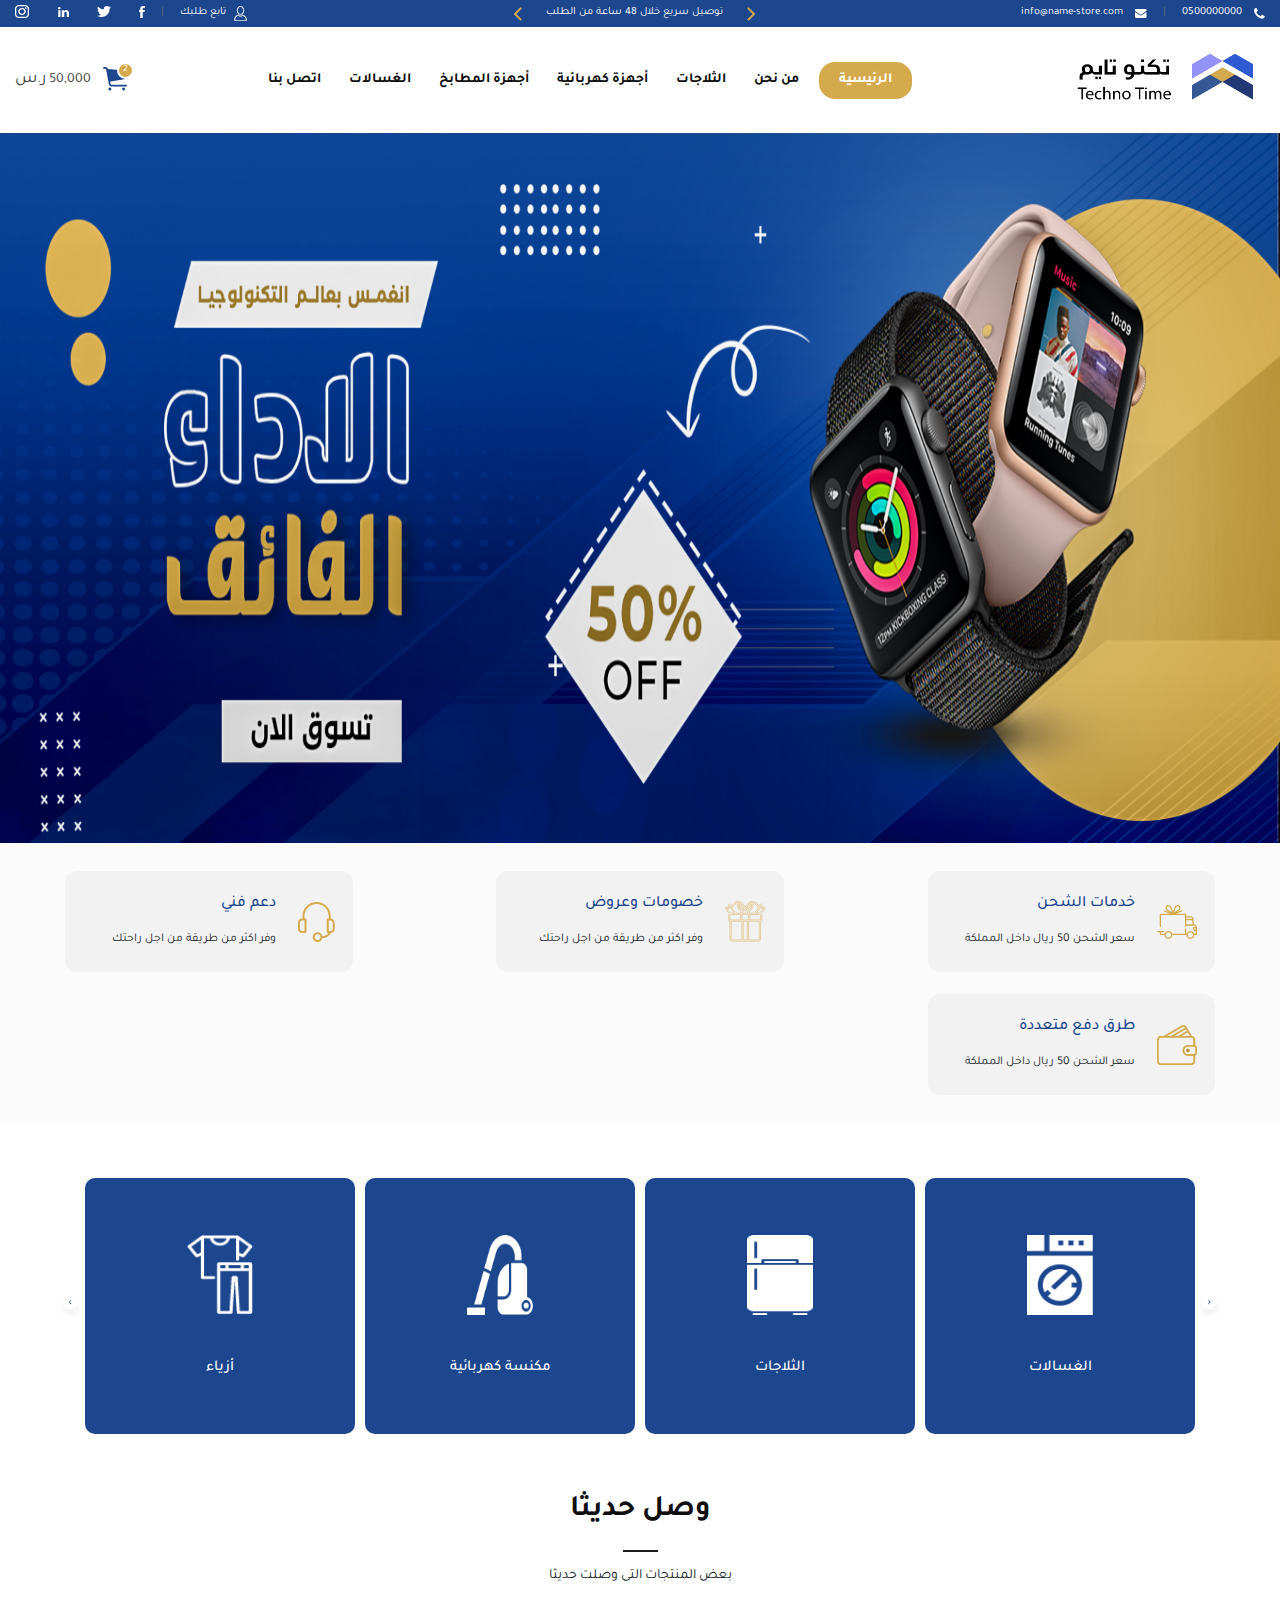
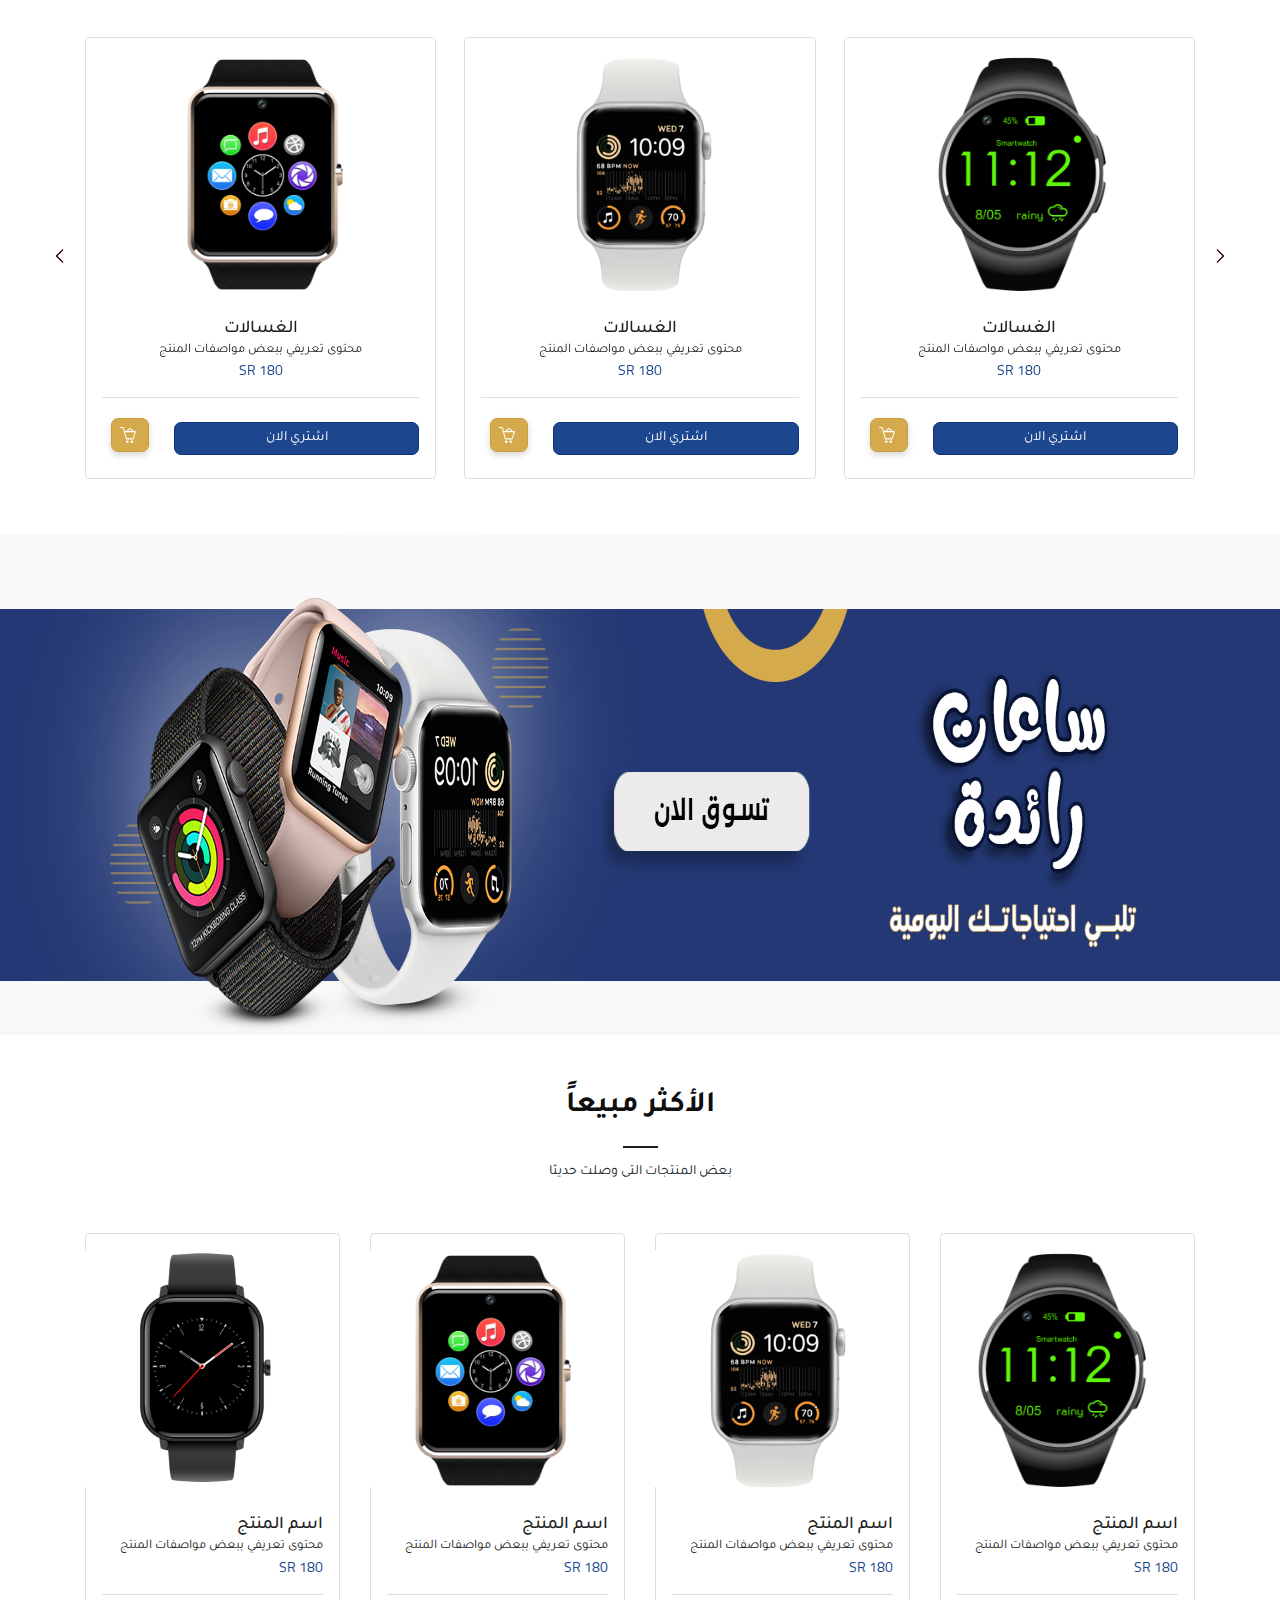
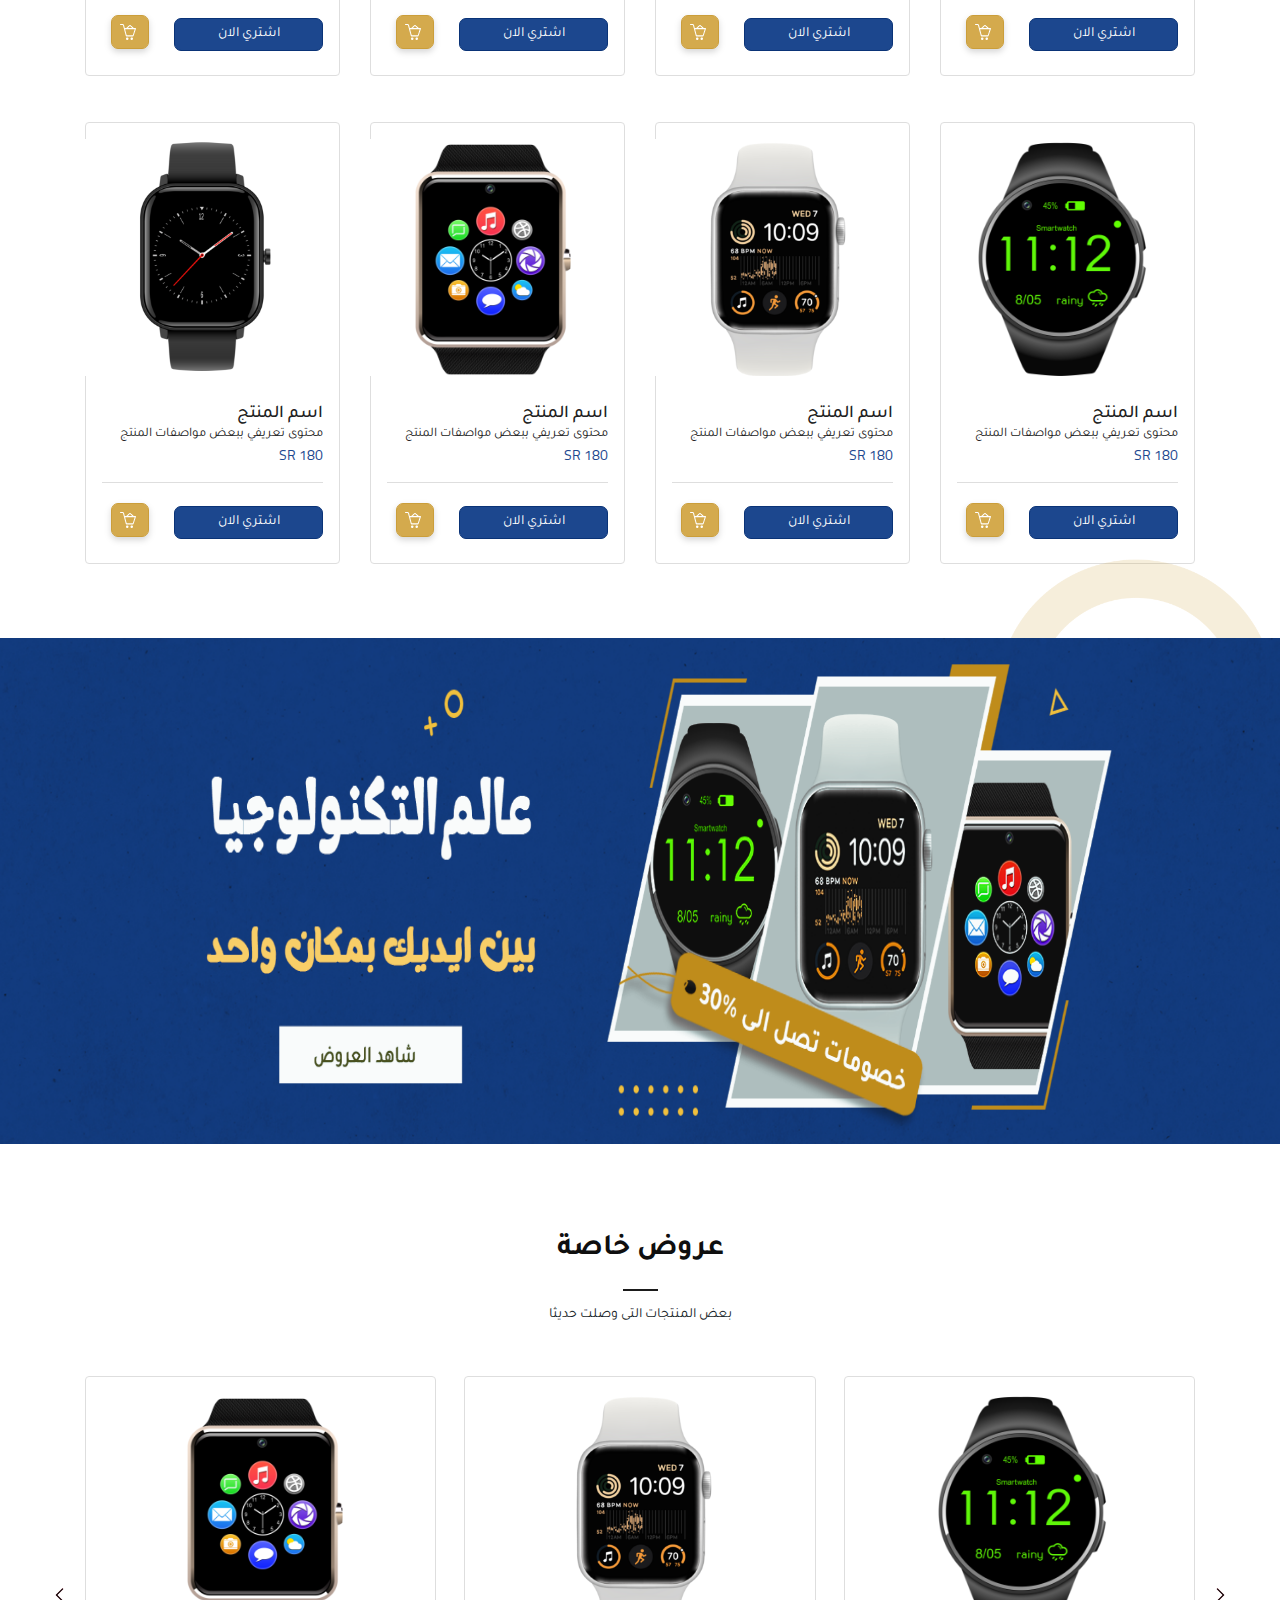
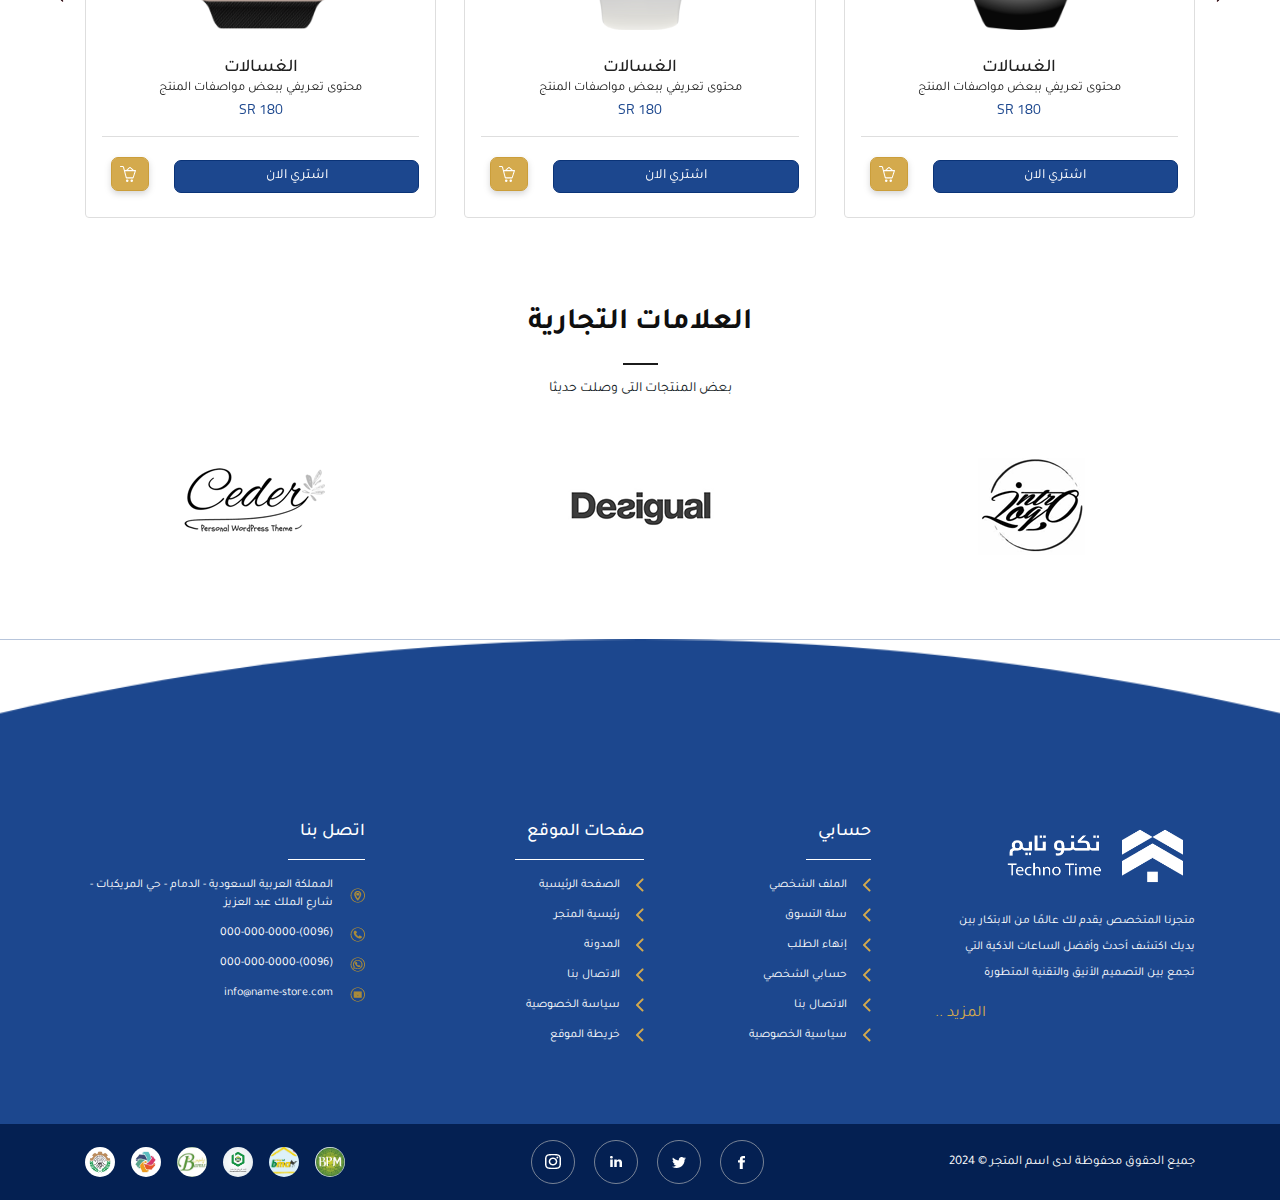
==== commit c3991b2e: "add nre payments" ====
--- a/index.html
+++ b/index.html
@@ -7,7 +7,6 @@
     <meta name="viewport" content="width=device-width, initial-scale=1.0">
     <title>Home</title>
     <link rel="stylesheet" href="css/bootstrap-ar.min.css">
-    <link rel="stylesheet" href="css/fontawesome-all.min.css">
     <link rel="stylesheet" href="css/owl.carousel.min.css">
     <link rel="stylesheet" href="css/style.css">
 
@@ -385,7 +384,7 @@
     <section class="new_arrivals special_offers">
         <div class="container">
             <div class="main_heading d-flex align-items-center flex-column">
-                <span class="d-block"> عروض خاصة  </span>
+                <span class="d-block"> عروض خاصة </span>
                 <img src="imgs/line.png" alt="line" />
                 <p> بعض المنتجات التى وصلت حديثا</p>
             </div>
@@ -447,7 +446,7 @@
     <section class="partners">
         <div class="container">
             <div class="main_heading d-flex align-items-center flex-column">
-                <span class="d-block"> العلامات التجارية  </span>
+                <span class="d-block"> العلامات التجارية </span>
                 <img src="imgs/line.png" alt="line" />
                 <p> بعض المنتجات التى وصلت حديثا</p>
             </div>
@@ -481,84 +480,85 @@
                     <div class="footer_logo">
                         <img src="imgs/ligt.png" alt="footer logo" />
                         <p>متجرنا المتخصص يقدم لك عالمًا من الابتكار بين يديك
-                            اكتشف أحدث وأفضل الساعات الذكية التي تجمع بين 
-                            التصميم الأنيق  والتقنية المتطورة
+                            اكتشف أحدث وأفضل الساعات الذكية التي تجمع بين
+                            التصميم الأنيق والتقنية المتطورة
                         </p>
                         <span> المزيد .. </span>
                     </div>
                     <div class="footer_links">
-                        <h5> حسابي  </h5>
-                        <div class="link d-flex align-items-center">
-                            <img src="imgs/arrow_left.png" alt="arrow_left"/>
-                            <a href="#"> الملف الشخصي   </a>
-                        </div>
-                        <div class="link d-flex align-items-center">
-                            <img src="imgs/arrow_left.png" alt="arrow_left"/>
-                            <a href="#">سلة التسوق           </a>
-                        </div>
-                        <div class="link d-flex align-items-center">
-                            <img src="imgs/arrow_left.png" alt="arrow_left"/>
-                            <a href="#"> إنهاء الطلب              </a>
-                        </div>
-                        <div class="link d-flex align-items-center">
-                            <img src="imgs/arrow_left.png" alt="arrow_left"/>
-                            <a href="#">حسابي الشخصي     </a>
-                        </div>
-                        <div class="link d-flex align-items-center">
-                            <img src="imgs/arrow_left.png" alt="arrow_left"/>
+                        <h5> حسابي </h5>
+                        <div class="link d-flex align-items-center">
+                            <img src="imgs/arrow_left.png" alt="arrow_left" />
+                            <a href="#"> الملف الشخصي </a>
+                        </div>
+                        <div class="link d-flex align-items-center">
+                            <img src="imgs/arrow_left.png" alt="arrow_left" />
+                            <a href="#">سلة التسوق </a>
+                        </div>
+                        <div class="link d-flex align-items-center">
+                            <img src="imgs/arrow_left.png" alt="arrow_left" />
+                            <a href="#"> إنهاء الطلب </a>
+                        </div>
+                        <div class="link d-flex align-items-center">
+                            <img src="imgs/arrow_left.png" alt="arrow_left" />
+                            <a href="#">حسابي الشخصي </a>
+                        </div>
+                        <div class="link d-flex align-items-center">
+                            <img src="imgs/arrow_left.png" alt="arrow_left" />
                             <a href="#">الاتصال بنا </a>
                         </div>
                         <div class="link d-flex align-items-center">
-                            <img src="imgs/arrow_left.png" alt="arrow_left"/>
+                            <img src="imgs/arrow_left.png" alt="arrow_left" />
                             <a href="#"> سياسية الخصوصية </a>
                         </div>
                     </div>
                 </div>
                 <div class="left d-flex align-items-start">
                     <div class="footer_links">
-                        <h5> صفحات الموقع  </h5>
-                        <div class="link d-flex align-items-center">
-                            <img src="imgs/arrow_left.png" alt="arrow_left"/>
-                            <a href="#"> الصفحة الرئيسية      </a>
-                        </div>
-                        <div class="link d-flex align-items-center">
-                            <img src="imgs/arrow_left.png" alt="arrow_left"/>
-                            <a href="#">  رئيسية المتجر             </a>
-                        </div>
-                        <div class="link d-flex align-items-center">
-                            <img src="imgs/arrow_left.png" alt="arrow_left"/>
-                            <a href="#">  المدونة      </a>
-                        </div>
-                        <div class="link d-flex align-items-center">
-                            <img src="imgs/arrow_left.png" alt="arrow_left"/>
-                            <a href="#"> الاتصال بنا                </a>
-                        </div>
-                        <div class="link d-flex align-items-center">
-                            <img src="imgs/arrow_left.png" alt="arrow_left"/>
-                            <a href="#"> سياسة الخصوصية                      </a>
-                        </div>
-                        <div class="link d-flex align-items-center">
-                            <img src="imgs/arrow_left.png" alt="arrow_left"/>
-                            <a href="#"> خريطة الموقع       </a>
+                        <h5> صفحات الموقع </h5>
+                        <div class="link d-flex align-items-center">
+                            <img src="imgs/arrow_left.png" alt="arrow_left" />
+                            <a href="#"> الصفحة الرئيسية </a>
+                        </div>
+                        <div class="link d-flex align-items-center">
+                            <img src="imgs/arrow_left.png" alt="arrow_left" />
+                            <a href="#"> رئيسية المتجر </a>
+                        </div>
+                        <div class="link d-flex align-items-center">
+                            <img src="imgs/arrow_left.png" alt="arrow_left" />
+                            <a href="#"> المدونة </a>
+                        </div>
+                        <div class="link d-flex align-items-center">
+                            <img src="imgs/arrow_left.png" alt="arrow_left" />
+                            <a href="#"> الاتصال بنا </a>
+                        </div>
+                        <div class="link d-flex align-items-center">
+                            <img src="imgs/arrow_left.png" alt="arrow_left" />
+                            <a href="#"> سياسة الخصوصية </a>
+                        </div>
+                        <div class="link d-flex align-items-center">
+                            <img src="imgs/arrow_left.png" alt="arrow_left" />
+                            <a href="#"> خريطة الموقع </a>
                         </div>
                     </div>
                     <div class="footer_links">
-                        <h5> اتصل بنا  </h5>
-                        <div class="link d-flex align-items-center">
-                            <img src="imgs/location.png" alt="location"/>
-                            <p class="location_p">المملكة العربية السعودية - الدمام - حي المريكبات -   شارع الملك عبد العزيز  </p>
-                        </div>
-                        <div class="link d-flex align-items-center">
-                            <img src="imgs/phone.png" alt="phone"/>
-                            <p>  (0096)-000-000-0000           </p>
-                        </div>
-                        <div class="link d-flex align-items-center">
-                            <img src="imgs/whatsapp.png" alt="whatsapp"/>
-                            <p> (0096)-000-000-0000      </p>
-                        </div>
-                        <div class="link d-flex align-items-center">
-                            <img src="imgs/message.png" alt="message"/>
-                            <p>  info@name-store.com  </p>
+                        <h5> اتصل بنا </h5>
+                        <div class="link d-flex align-items-center">
+                            <img src="imgs/location.png" alt="location" />
+                            <p class="location_p">المملكة العربية السعودية - الدمام - حي المريكبات - شارع الملك عبد
+                                العزيز </p>
+                        </div>
+                        <div class="link d-flex align-items-center">
+                            <img src="imgs/phone.png" alt="phone" />
+                            <p> (0096)-000-000-0000 </p>
+                        </div>
+                        <div class="link d-flex align-items-center">
+                            <img src="imgs/whatsapp.png" alt="whatsapp" />
+                            <p> (0096)-000-000-0000 </p>
+                        </div>
+                        <div class="link d-flex align-items-center">
+                            <img src="imgs/message.png" alt="message" />
+                            <p> info@name-store.com </p>
                         </div>
                     </div>
                 </div>
@@ -568,21 +568,24 @@
         <div class="lower_footer">
             <div class="container">
                 <div class="lower_content d-flex align-items-center justify-content-between">
-                        <div class="copy">
-                            <p>جميع الحقوق محفوظة لدى اسم المتجر   © 2024</p>
-                        </div>
-                        <div class="social d-flex align-items-center">
-                            <a href="#"> <img src="imgs/Group 464.png" alt="facebook"> </a>
-                            <a href="#"> <img src="imgs/Group 465.png" alt="twitter'"> </a>
-                            <a href="#"> <img src="imgs/Group 466.png" alt="linkedin'"> </a>
-                            <a href="#"> <img src="imgs/Group 467.png" alt="instagram'"> </a>
-                        </div>
-                        <div class="gateway d-flex align-items-center">
-                            <img src="imgs/credit.png" alt="cardit"/>
-                            <img src="imgs/mada.png" alt="mada"/>
-                            <img src="imgs/visa.png" alt="visa"/>
-                            <img src="imgs/applePay.png" alt="applePay"/>
-                        </div>
+                    <div class="copy">
+                        <p>جميع الحقوق محفوظة لدى اسم المتجر © 2024</p>
+                    </div>
+                    <div class="social d-flex align-items-center">
+                        <a href="#"> <img src="imgs/Group 464.png" alt="facebook"> </a>
+                        <a href="#"> <img src="imgs/Group 465.png" alt="twitter'"> </a>
+                        <a href="#"> <img src="imgs/Group 466.png" alt="linkedin'"> </a>
+                        <a href="#"> <img src="imgs/Group 467.png" alt="instagram'"> </a>
+                    </div>
+                    <div class="gateway d-flex align-items-center">
+                        <img src="imgs/credit.png" alt="cardit" />
+                        <img src="imgs/credit_2.jpg" alt="cardit" />
+                        <img src="imgs/credit_3.jpg" alt="cardit" />
+                        <img src="imgs/credit_4.jpg" alt="cardit" />
+                        <img src="imgs/credit_5.jpg" alt="cardit" />
+                        <img src="imgs/credit_6.jpg" alt="cardit" />
+
+                    </div>
                 </div>
             </div>
         </div>
--- a/css/style.css
+++ b/css/style.css
@@ -671,7 +671,12 @@
   gap: 19px;
 }
 footer .lower_footer .gateway {
-  gap: 34px;
+  gap: 16px;
+}
+footer .lower_footer .gateway img {
+  width: 30px;
+  height: 30px;
+  border-radius: 50%;
 }
 @media (max-width: 991px) {
   footer .lower_footer .lower_content {
@@ -717,8 +722,10 @@
   height: 100%;
 }
 .bread .container-fluid .bread_inner .links {
-  -moz-columns: #ffffff;
-       columns: #ffffff;
+  color: #ffffff;
+}
+.bread .container-fluid .bread_inner .links .d-flex {
+  gap: 5px;
 }
 .bread .container-fluid .bread_inner .links h4 {
   margin-bottom: 24px;
@@ -796,7 +803,7 @@
   right: 25px;
   gap: 30px;
 }
-@media (max-width: 767px) {
+@media (max-width: 1500px) {
   .product_details .product_images .main_img .product_options {
     top: 12px;
     right: 12px;
@@ -1378,7 +1385,7 @@
 }
 
 .hero_art {
-  height: 1200px;
+  height: 800px;
 }
 @media (max-width: 1400px) {
   .hero_art {
@@ -1387,7 +1394,12 @@
 }
 @media (max-width: 767px) {
   .hero_art {
-    height: 500px;
+    height: auto;
+  }
+}
+@media (max-width: 425px) {
+  .hero_art {
+    height: 380px;
   }
 }
 .hero_art img {
@@ -1395,35 +1407,121 @@
   width: 100%;
 }
 
+.main_wrapper {
+  max-width: 800px;
+  margin: auto;
+}
+.main_wrapper .container {
+  width: 100%;
+  max-width: 100%;
+}
+
 .art_page {
-  padding: 36px 0;
+  padding: 8px 0;
   background-color: transparent;
 }
 .art_page .prod_name {
-  margin-bottom: 42px;
+  margin-bottom: 8px;
 }
 @media (max-width: 767px) {
   .art_page .prod_name {
     flex-direction: column;
     align-items: flex-start !important;
+    gap: 4px;
   }
 }
 .art_page .prod_name h3 {
   font-size: 20px;
-  font-weight: 500;
+  font-weight: 700;
   color: #131313;
+}
+@media (max-width: 575px) {
+  .art_page .prod_name h3 {
+    font-size: 14px;
+  }
 }
 .art_page .prod_name span {
   color: #D4AA4D;
   font-size: 20px;
   font-weight: 700;
 }
+@media (max-width: 575px) {
+  .art_page .prod_name span {
+    font-size: 14px;
+  }
+}
+.art_page .money_back {
+  background-color: #D4AA4D;
+  padding: 6px 12px 12px 12px;
+  gap: 8px;
+  border-radius: 12px;
+  color: #ffffff;
+  font-size: 14px;
+  margin-bottom: 8px;
+  width: -moz-fit-content;
+  width: fit-content;
+}
+@media (max-width: 575px) {
+  .art_page .money_back {
+    padding: 4px 12px 4px 12px;
+  }
+  .art_page .money_back img {
+    width: 15px;
+  }
+  .art_page .money_back span {
+    font-size: 13px;
+  }
+}
+.art_page .row {
+  gap: 8px;
+  padding-top: 16px;
+  border-top: 2px solid #F5F5F5;
+}
+@media (max-width: 767px) {
+  .art_page .row {
+    flex-wrap: wrap;
+    padding: 0 15px;
+    padding-top: 16px;
+  }
+}
 .art_page .row .col-lg-4 {
-  max-width: 350px;
-}
-@media (max-width: 767px) {
-  .art_page .row .col-lg-4 {
-    max-width: unset;
+  max-width: unset;
+  flex: 1;
+}
+.art_page .row .col-lg-4 .content {
+  gap: 12px;
+}
+@media (max-width: 767px) {
+  .art_page .row .col-lg-4 .content {
+    gap: 8px;
+    background-color: transparent;
+    padding: 0;
+  }
+  .art_page .row .col-lg-4 .content img {
+    width: 30px;
+    height: 30px;
+  }
+  .art_page .row .col-lg-4 .content .inner h4 {
+    margin: 0;
+  }
+  .art_page .row .col-lg-4 .content .inner p {
+    display: none;
+  }
+}
+@media (max-width: 575px) {
+  .art_page .row .col-lg-4.last {
+    width: 100%;
+    max-width: 100%;
+    flex: unset;
+    margin-top: 0px;
+  }
+  .art_page .row .col-lg-4.last .content {
+    justify-content: center;
+  }
+}
+@media (max-width: 575px) {
+  .art_page .row .col-lg-4:nth-child(2) .content {
+    justify-content: flex-end;
   }
 }
 
@@ -1431,6 +1529,7 @@
   background-color: #F3F3F3;
   padding: 44px 0;
   border-radius: 8px;
+  padding-bottom: 136px;
 }
 .order h4 {
   background-color: #1C478E;
@@ -1442,15 +1541,27 @@
   border-radius: 4px;
   margin-bottom: 36px;
 }
+@media (max-width: 575px) {
+  .order h4 {
+    font-size: 14px;
+  }
+}
 .order .inner form label {
   font-size: 20px;
   font-weight: 500;
   margin-bottom: 30px;
   color: #131313;
 }
+.order .inner form .col-md-6, .order .inner form .col-md-12 {
+  margin-bottom: 30px;
+}
+@media (max-width: 767px) {
+  .order .inner form .col-md-6, .order .inner form .col-md-12 {
+    margin-bottom: 20px;
+  }
+}
 .order .inner form input {
   width: 100%;
-  margin-bottom: 30px;
   outline: none;
   background-color: #ffffff;
   height: 65px;
@@ -1461,7 +1572,6 @@
 }
 @media (max-width: 767px) {
   .order .inner form input {
-    margin-bottom: 20px;
     padding: 16px;
   }
 }
@@ -1482,6 +1592,13 @@
   .order .inner form input::placeholder {
     font-size: 15px;
   }
+}
+.order .inner form span.error {
+  color: #dc0d08;
+  margin: 5px 0 0;
+  font-weight: 600;
+  display: block;
+  font-size: 14px;
 }
 .order .inner form ul li {
   display: flex;
@@ -1566,10 +1683,24 @@
   font-weight: 700;
   margin-top: 21px;
 }
+@media (max-width: 575px) {
+  .order .inner form button {
+    padding: 16px;
+    font-size: 16px;
+  }
+}
 
 .min_footer {
-  padding: 28px 0 64px;
+  padding: 4px 0 4px;
   background-color: #ffffff;
+  position: fixed;
+  bottom: 0;
+  width: 100%;
+  left: 50%;
+  max-width: 800px;
+  margin: auto;
+  transform: translateX(-50%);
+  z-index: 888;
 }
 .min_footer .links {
   margin-bottom: 32px;
@@ -1586,12 +1717,35 @@
   font-weight: 500;
 }
 .min_footer .ord {
-  background-color: #D4AA4D;
-  color: #ffffff;
+  background-color: #D4AA4D !important;
+  color: #ffffff !important;
   width: 100%;
   display: block;
-  padding: 24px;
-  font-size: 22px;
+  padding: 24px !important;
+  font-size: 22px !important;
   font-weight: bold;
   text-align: center;
+  box-shadow: 0 0 5px #ccc;
+  animation: shake 6s linear infinite;
+  animation-delay: 1s;
+  -webkit-animation-delay: 1s;
+  border-radius: 16px;
+}
+@media (max-width: 575px) {
+  .min_footer .ord {
+    padding: 16px !important;
+    font-size: 16px !important;
+  }
+}
+
+@keyframes shake {
+  0%, 100%, 2%, 4%, 6%, 8% {
+    transform: rotate(0);
+  }
+  1%, 5% {
+    transform: rotate(5deg);
+  }
+  3%, 7% {
+    transform: rotate(-5deg);
+  }
 }/*# sourceMappingURL=style.css.map */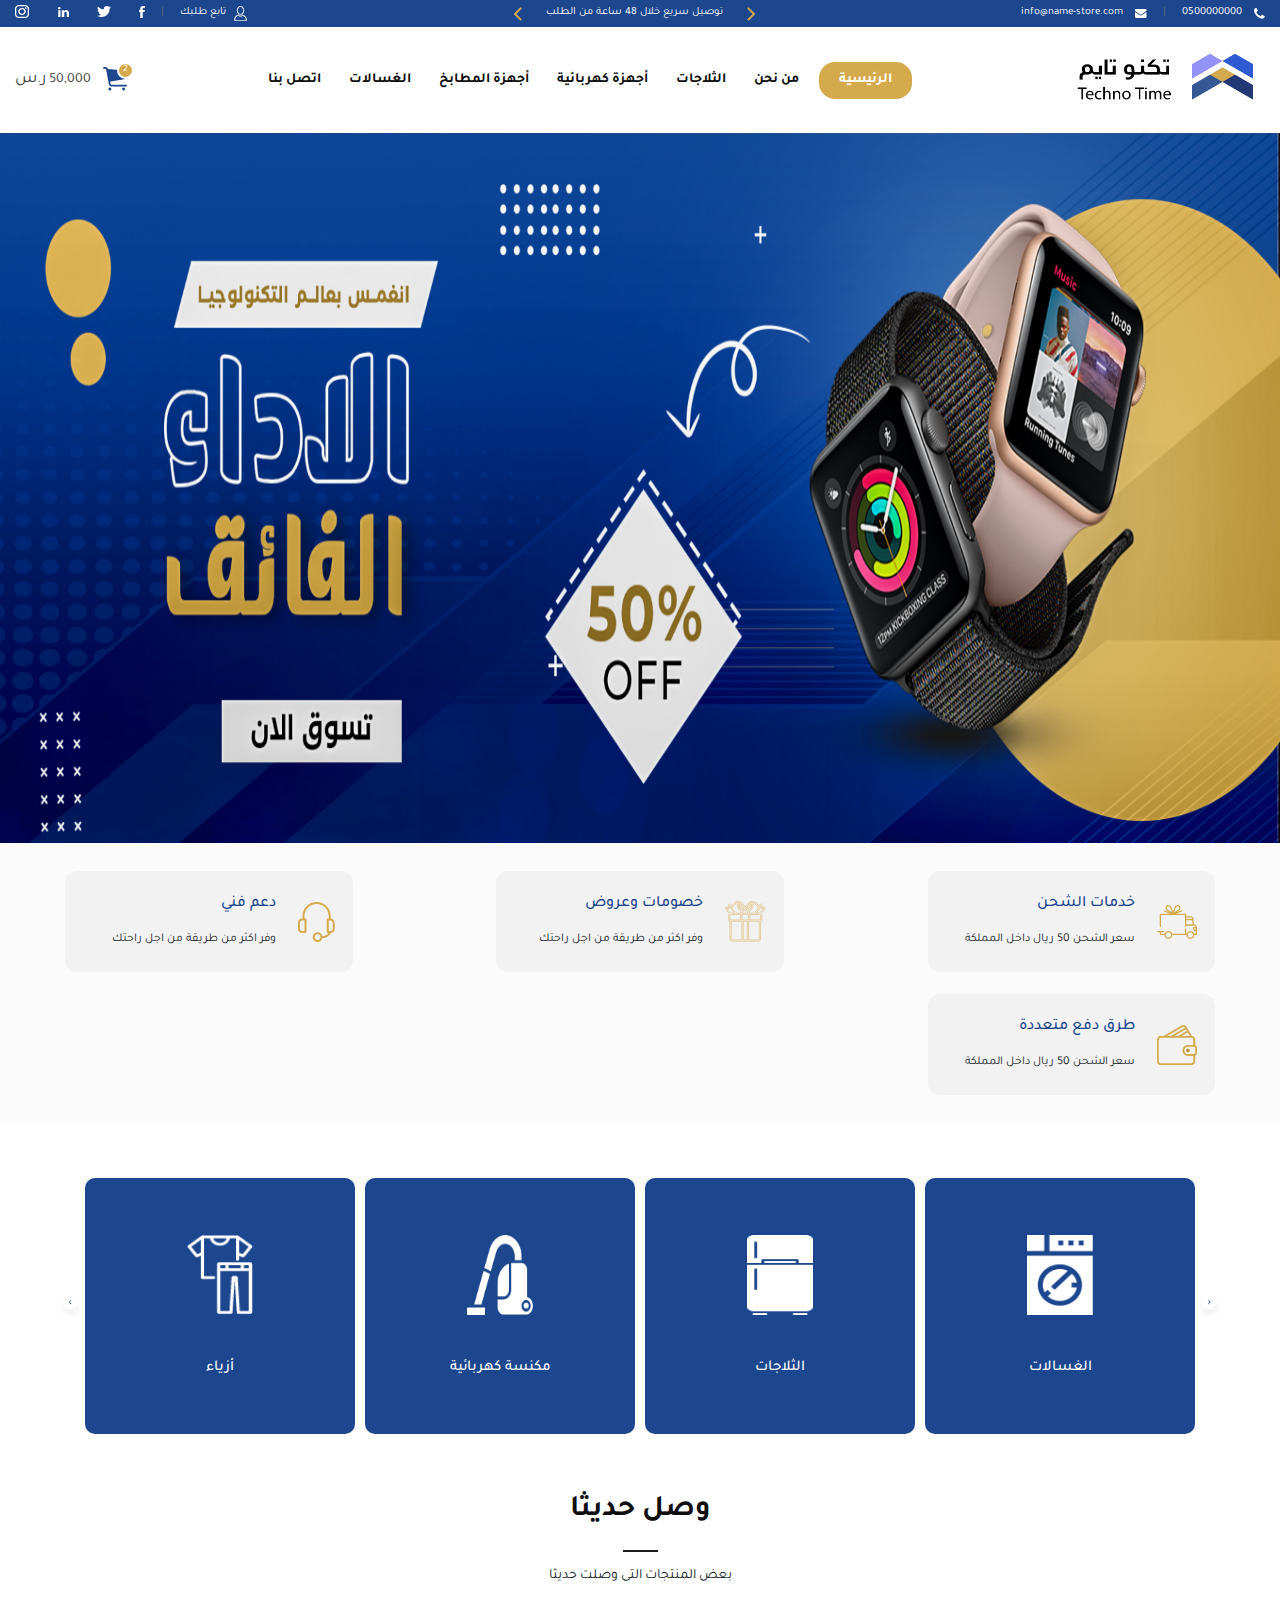
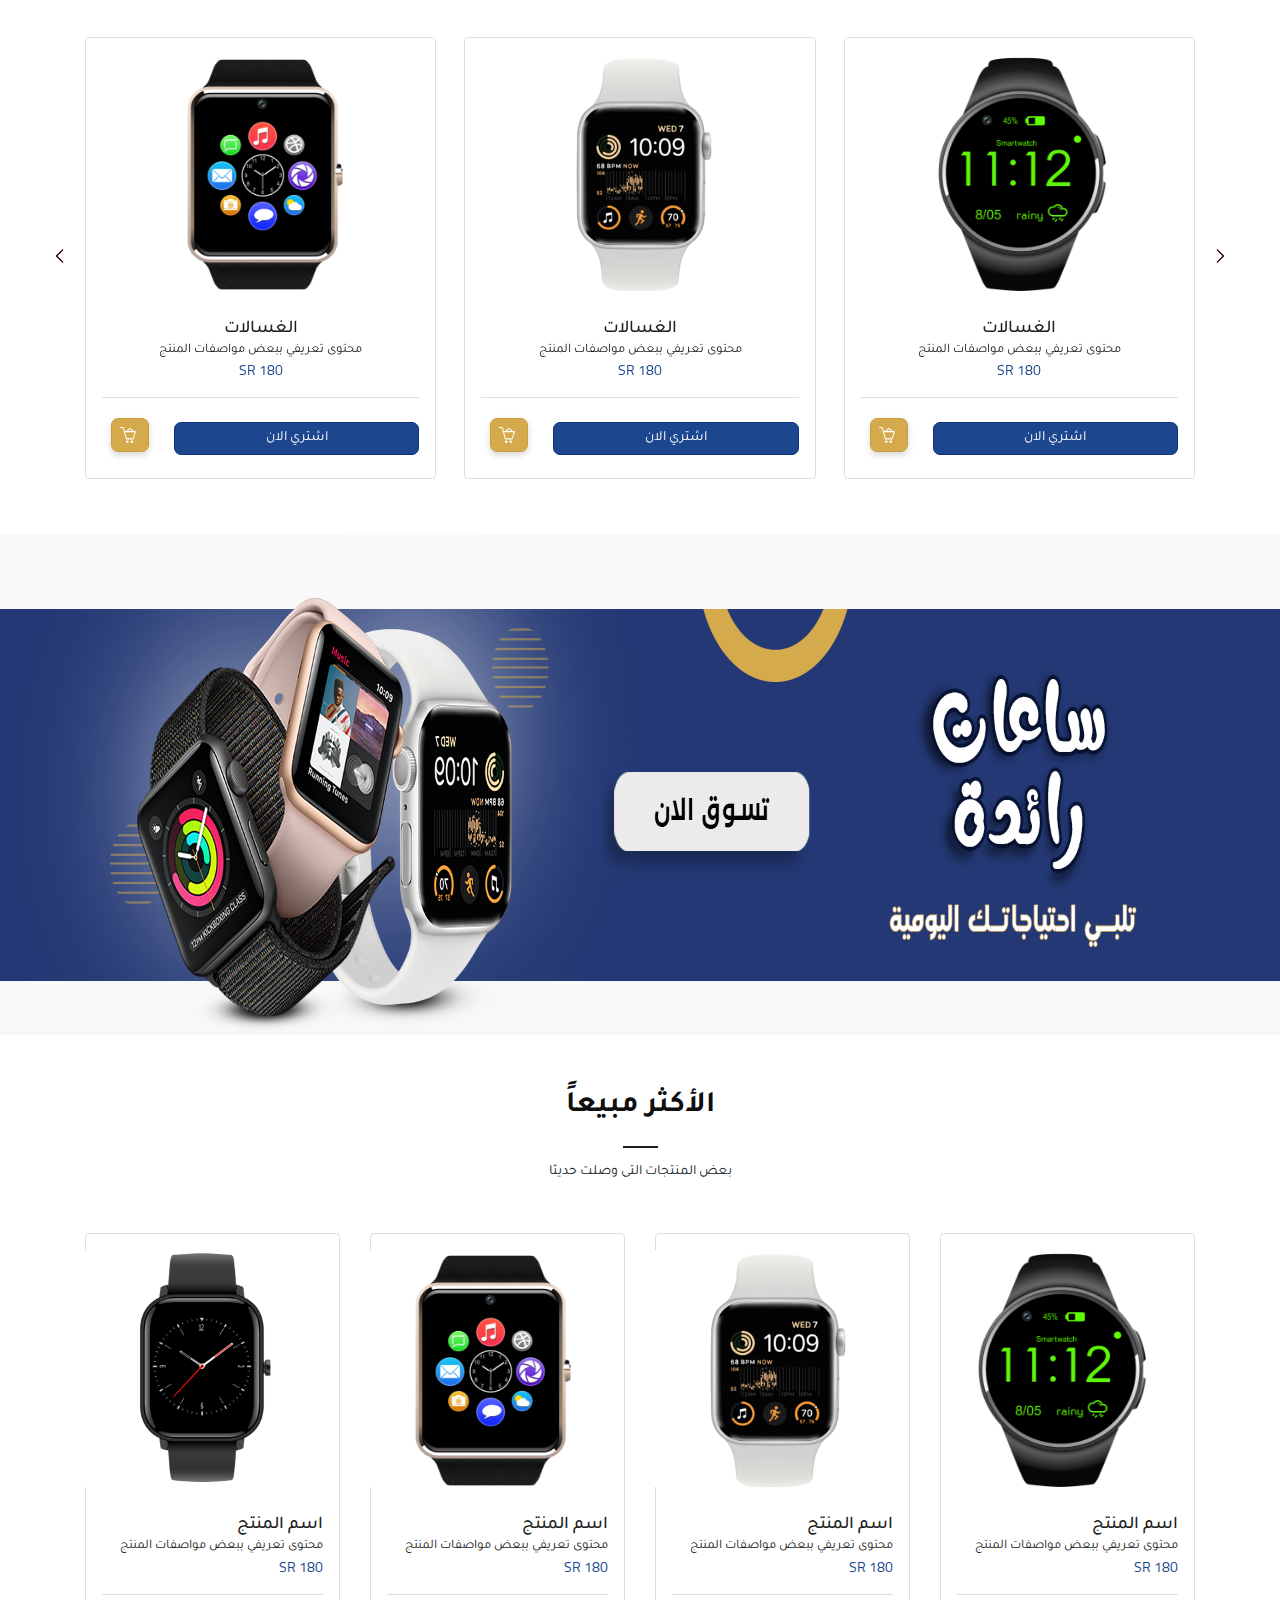
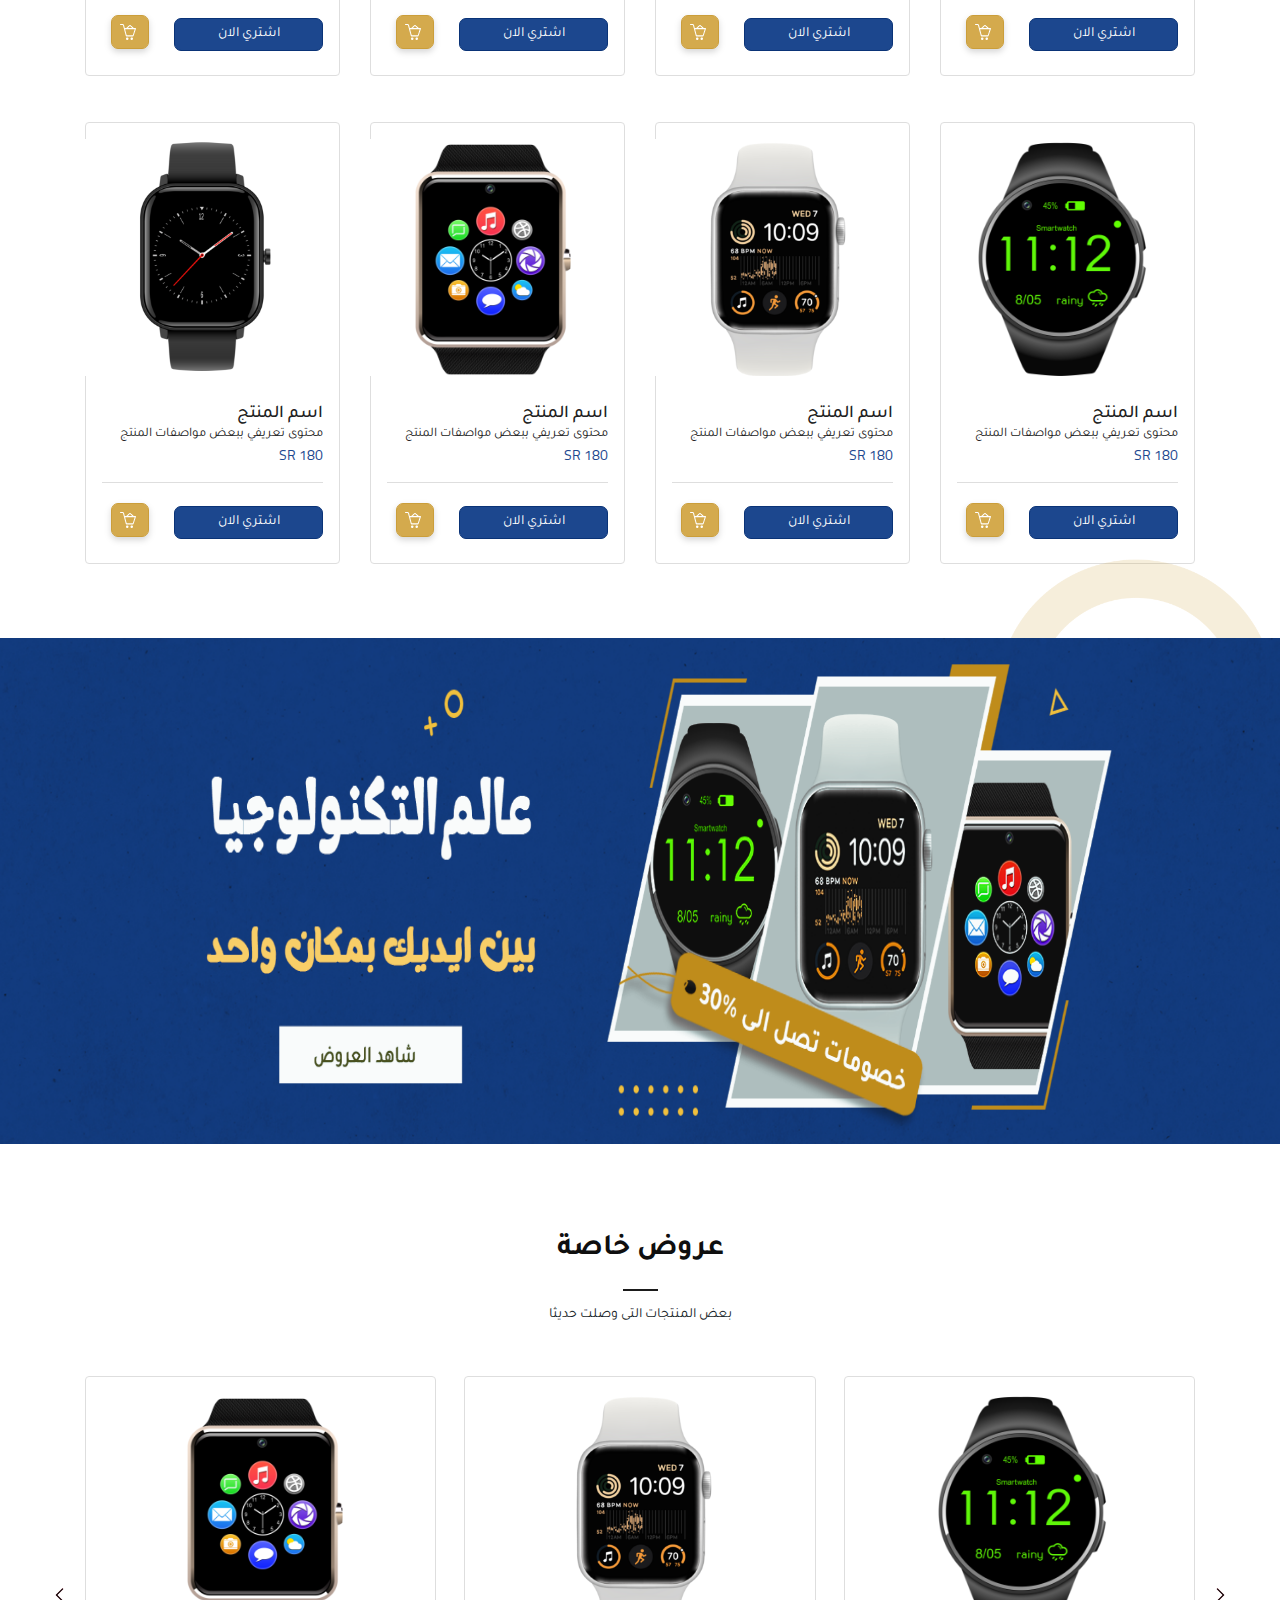
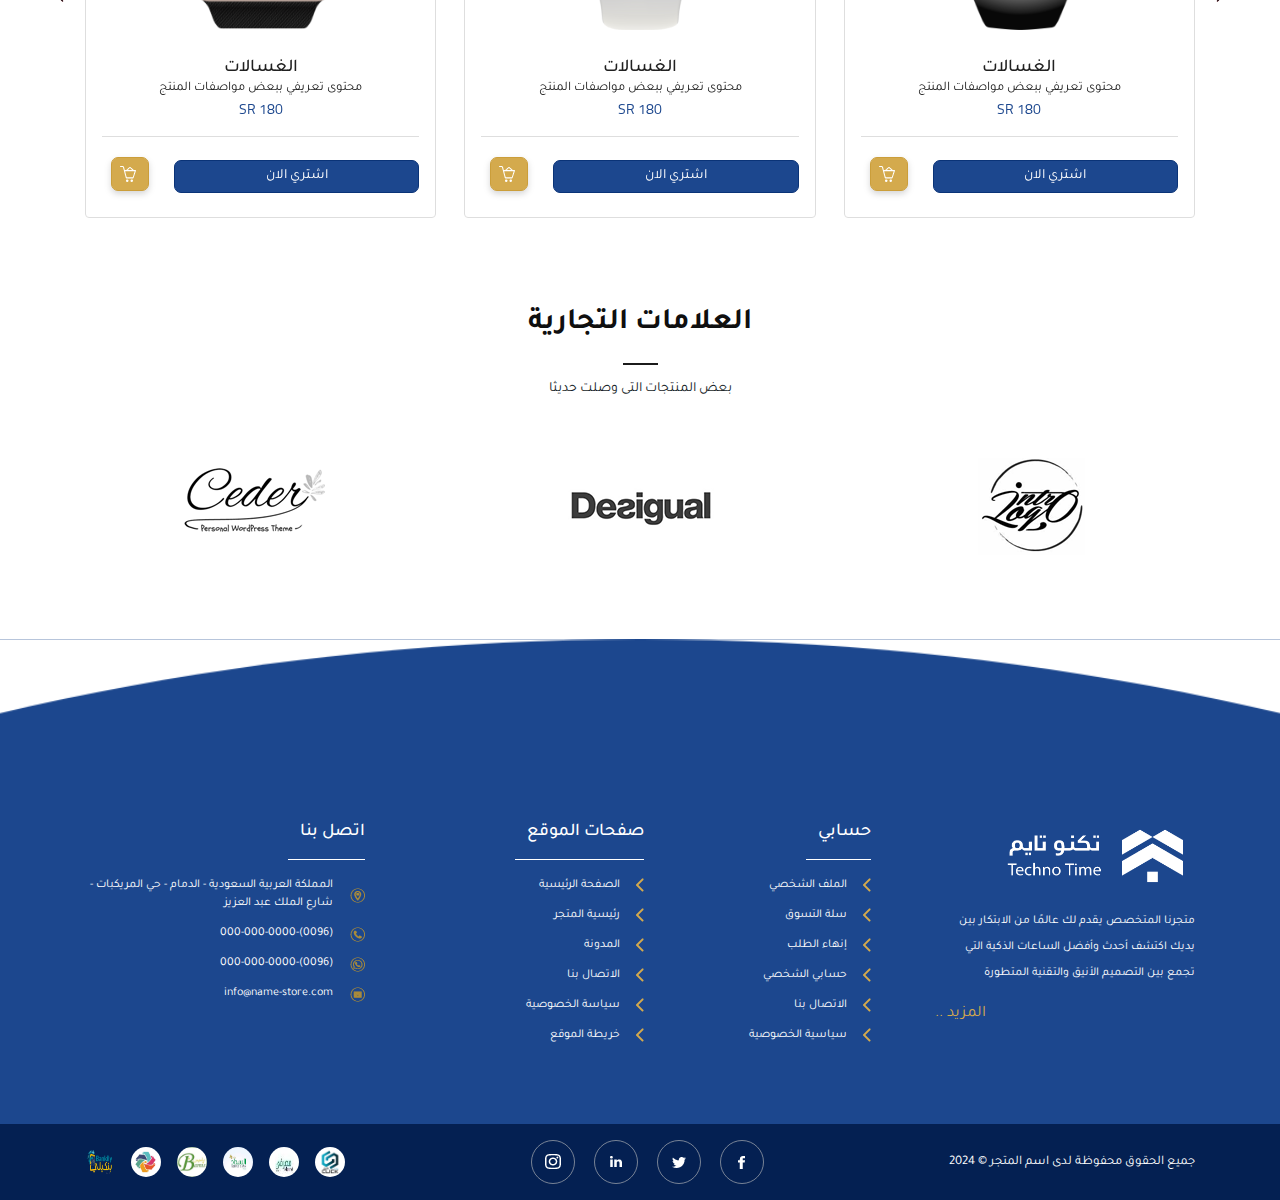
==== commit 45beafd3: "add gatways" ====
--- a/index.html
+++ b/index.html
@@ -579,11 +579,11 @@
                     </div>
                     <div class="gateway d-flex align-items-center">
                         <img src="imgs/credit.png" alt="cardit" />
-                        <img src="imgs/credit_2.jpg" alt="cardit" />
-                        <img src="imgs/credit_3.jpg" alt="cardit" />
+                        <img src="imgs/fr.jpg" alt="cardit" />
+                        <img src="imgs/sadad.jpeg" alt="cardit" />
                         <img src="imgs/credit_4.jpg" alt="cardit" />
                         <img src="imgs/credit_5.jpg" alt="cardit" />
-                        <img src="imgs/credit_6.jpg" alt="cardit" />
+                        <img src="imgs/bankily.png" alt="cardit" />
 
                     </div>
                 </div>
